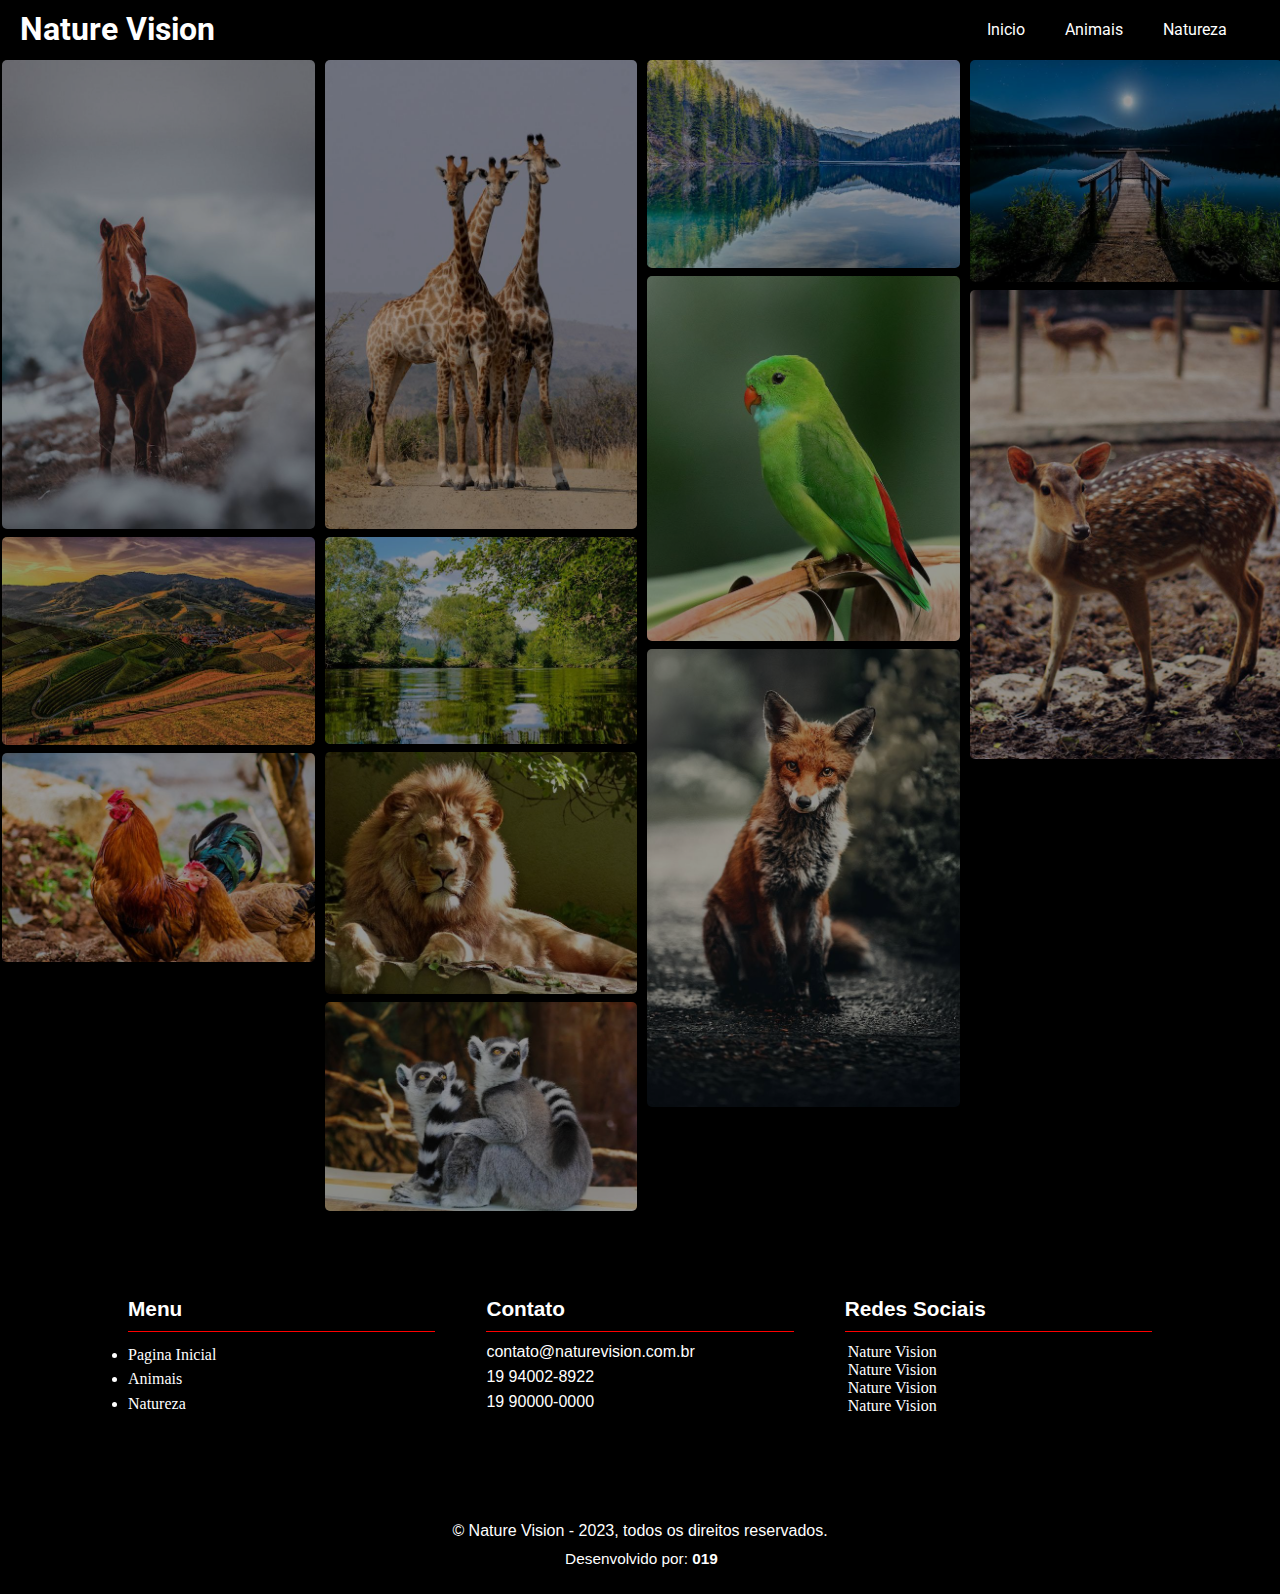
==== index.html @ 7ead631f "Add files via upload" ====
<!DOCTYPE html>
<html lang="en">
<head>

    <meta charset="UTF-8">
    <meta name="viewport" content="width=device-width, initial-scale=1.0">
    <title>Nature Vision</title>

    <link rel="stylesheet" href="style.css">

</head>
<body>
    
    <header>
        <a href="index.html"><h1>Nature Vision</h1></a>
        <nav>
            <a href="index.html">Inicio</a>
            <a href="animais.html">Animais</a>
            <a href="natureza.html">Natureza</a>
        </nav>
    </header>

    <main>
        <section class="galeria-de-fotos">

            <a target="_blank" href="img/img animais/img grande/cavalo.jpg">
                <img src="img/img animais/img pequena/cavalo.jpg" alt="">
            </a>
            
            <a target="_blank" href="img/img natureza/img grande/cidade-montanha.jpg">
                <img src="img/img natureza/img pequena/cidade-montanha.jpg" alt="">
            </a>
        
            <a target="_blank" href="img/img animais/img grande/galinha.jpg">
                <img src="img/img animais/img pequena/galinha.jpg" alt="">
            </a>
        
            <a target="_blank" href="img/img animais/img grande/girafa.jpg">
                <img src="img/img animais/img pequena/girafa.jpg" alt="">
            </a>
        
            <a target="_blank" href="img/img natureza/img grande/rio-arvore.jpg">
                <img src="img/img natureza/img pequena/rio-arvore.jpg" alt="">
            </a>

            <a target="_blank" href="img/img animais/img grande/leao.jpg">
                <img src="img/img animais/img pequena/leao.jpg" alt="">
            </a>

            <a target="_blank" href="img/img animais/img grande/lemori.jpg">
                <img src="img/img animais/img pequena/lemori.jpg" alt="">
            </a>

            <a target="_blank" href="img/img natureza/img grande/rio-floresta.jpg">
                <img src="img/img natureza/img pequena/rio-floresta.jpg" alt="">
            </a>
        
            <a target="_blank" href="img/img animais/img grande/papagaio.jpg">
                <img src="img/img animais/img pequena/papagaio.jpg" alt="">
            </a>
        
            <a target="_blank" href="img/img animais/img grande/raposa.jpg">
                <img src="img/img animais/img pequena/raposa.jpg" alt="">
            </a>

            <a href="img/img natureza/img grande/rio-ponte.jpg">
                <img src="img/img natureza/img pequena/rio-ponte.jpg" alt="">
            </a>
        
            <a href="img/img animais/img grande/veado.jpg">
                <img src="img/img animais/img pequena/veado.jpg" alt="">
            </a>
        </section>
    </main>

    <!-- Inicio do footer -->

  <footer class="main_footer container">

    <div class="content">
  
      <div class="colfooter">
      
        <h4 class="titleFooter"> Menu</h4>
      
        <ul>
      
          <li><a href="Index.html" title="Página Inícial">Pagina Inicial</a></li>
          <li><a href="animais.html" title="Sobre ">Animais</a></li>
          <li><a href="natureza.html" title="Serviços">Natureza</a></li>
          
      
        </ul>
  
      </div>

      <!--Coluna Footer 1-->        
  
      <div class="colfooter">
     
        <h4 class="titleFooter">Contato</h4>
        <p><i class="icon icon-mail"></i> contato@naturevision.com.br</p>
        <p><i class="icon icon-phone"></i> 19 94002-8922</p>
        <p><i class="icon icon-whatsapp"></i> 19 90000-0000</p>
  
      </div>

      <!--Coluna Footer 2-->
  
      <div class="colfooter">
     
        <h4 class="titleFooter"> Redes Sociais</h4>
      
        <nav>
          <a href="#" class="btn-social btn-hover"> <i class="icon icon-facebook"></i> Nature Vision </a><br>
          <a href="#" class="btn-social btn-hover"> <i class="icon icon-instagram"></i> Nature Vision </a><br>
          <a href="#" class="btn-social btn-hover"> <i class="icon icon-twitter"></i> Nature Vision </a><br>
          <a href="#" class="btn-social btn-hover"> <i class="icon icon-pinterest"></i> Nature Vision </a><br>
        </nav>
  
      </div>
        
      <!--Coluna Footer 3-->
  
      <div class="clear"></div>

    </div><!--Contant-->

    <div class="main_footer_copy">   
      <p class="m-b-footer">&copy; Nature Vision - 2023, todos os direitos reservados.</p> 
      <p class="by"><i class="icon icon-heart-3"></i> Desenvolvido por: <a href="#" title="Loop Nerd">019</a></p>
    </div>

  </footer>
  <!--Fecha Footer-->

  <!-- Fim do footer -->

    
</body>
</html>
---- style.css ----
@import url('https://fonts.googleapis.com/css2?family=Roboto:wght@900&display=swap');

*{
    margin: 0;
    padding: 0;
    text-decoration: none;
}

header{
  display: flex;
  justify-content: space-between;
  align-items: center;
  background-color: black;
  padding: 10px 20px;
  
}

header a{
  color: white;
  font-family: 'Roboto', sans-serif;
}

nav a{
  margin-right: 30px;
  padding: 3px;
  border-radius: 5px;
}

nav a:hover{
  background-color: rgb(255, 255, 255);
  color: rgb(0, 0, 0);
}

main{
  background-color: black;
}

.galeria-de-fotos{
  column-count: 4;
  column-gap: 10px;
}

img{
  width: 100%;
  border-radius: 5px;
  margin: 2px;
  opacity: .6;
}

img:hover{
  outline: 2px solid white;
  opacity: 1;
}

/* INICIO FOOTER */
footer{
  font-family: 'meedori';
}

nav a{
  text-decoration: none; /**/
  color: white;
  
}

nav a:hover{
  color: rgb(0, 0, 0);
}

.titleFooter a{ 
text-decoration: none;
color: rgb(253, 0, 0);
}

.footer-arrow {
  
float: left;
width: 100%;
overflow: hidden;
line-height: 0;
}
.footer-arrow svg {
display: block;
width: calc(100% + 1.3px);
height: 30px;
background-color: #000000;
}
.footer-arrow .shape-fill {
fill: #f4f4f4;;
}
.main_footer          { background-color:#000000; color:#fff; font-size:1em; }
.main_footer .content { float:left; width:80%; margin:0 10%; padding: 5em 0; }
.container { float:left; width:100%; }
.colfooter { 

  width:100%; 
  height:auto; 
  float:left; 
  margin-bottom:2em;
}
.colfooter ul        { width:100%; float:left; }
.colfooter ul li     { padding:0.2em 0em; }
.colfooter ul li a   { text-decoration:none; color:#ffffff; font-size:1em; transition:0.2s; }
.colfooter ul li a i { font-size:0.5em; }
.colfooter ul li a:hover { color:#000000; }
.colfooter .titleFooter   { 
  font-family: 'Lato', sans-serif; 
  font-size:1.3em; 
  color:#ffffff; 
  padding-bottom: 0.5em; 
  margin-bottom:0.5em; 
  border-bottom: 1px #ff0000 solid;
}
.colfooter p  { 
  font-family: 'Lato', sans-serif; 
  color:#ffffff; 
  font-size:1em; 
  height:25px; 
}
.colfooter .redesocial { 

color: #ffffff;
float: left;
text-decoration: none;
display: block;
width: 100%;
margin-bottom: 10px;
transition:0.2s;
}
.colfooter .redesocial:hover { 
color: #ffffff;
text-decoration: none;
color: #000000;
transition:0.2s;
}
.main_footer_copy   { background-color:#000000; width:100%; float:left; font-family: 'Lato', sans-serif; text-align:center; padding:1.5em 0em; }
.main_footer_copy p { font-size:1em; color:#ffffff; height:20px; }
.main_footer_copy .m-b-footer   { margin-bottom:0.5em; }
.main_footer_copy .by   { font-size:0.96em; }
.main_footer_copy .by a       { color:#fff; text-decoration:none; font-weight:600; transition:0.2s; }
.main_footer_copy .by a:hover { text-decoration:underline; color:#000000 }
.main_footer_copy .by i { font-size:0.96em; margin-right:3px; color:#000000; }
/*Responsivo*/

/*768PX BREAKPOINT*/
@media (min-width:48em){

.colfooter  { width:30%; margin-right:5%; margin-bottom:0; }
.colfooter:nth-of-type(3n+0){ margin-right:0; border-right:0;}
.footer-arrow svg { height:50px; }
}
/*960PX BREAKPOINT*/
@media (min-width:60em){
.footer-arrow svg { height:70px; }
}
/*1280PX BREAKPOINT*/
@media (min-width:80em){
.footer-arrow svg { height:90px; }
}
/* media para celular */
@media (max-width:700px){
    header{
      flex-direction: column;
    }

    nav{
      margin-top: 15px;
    }
}
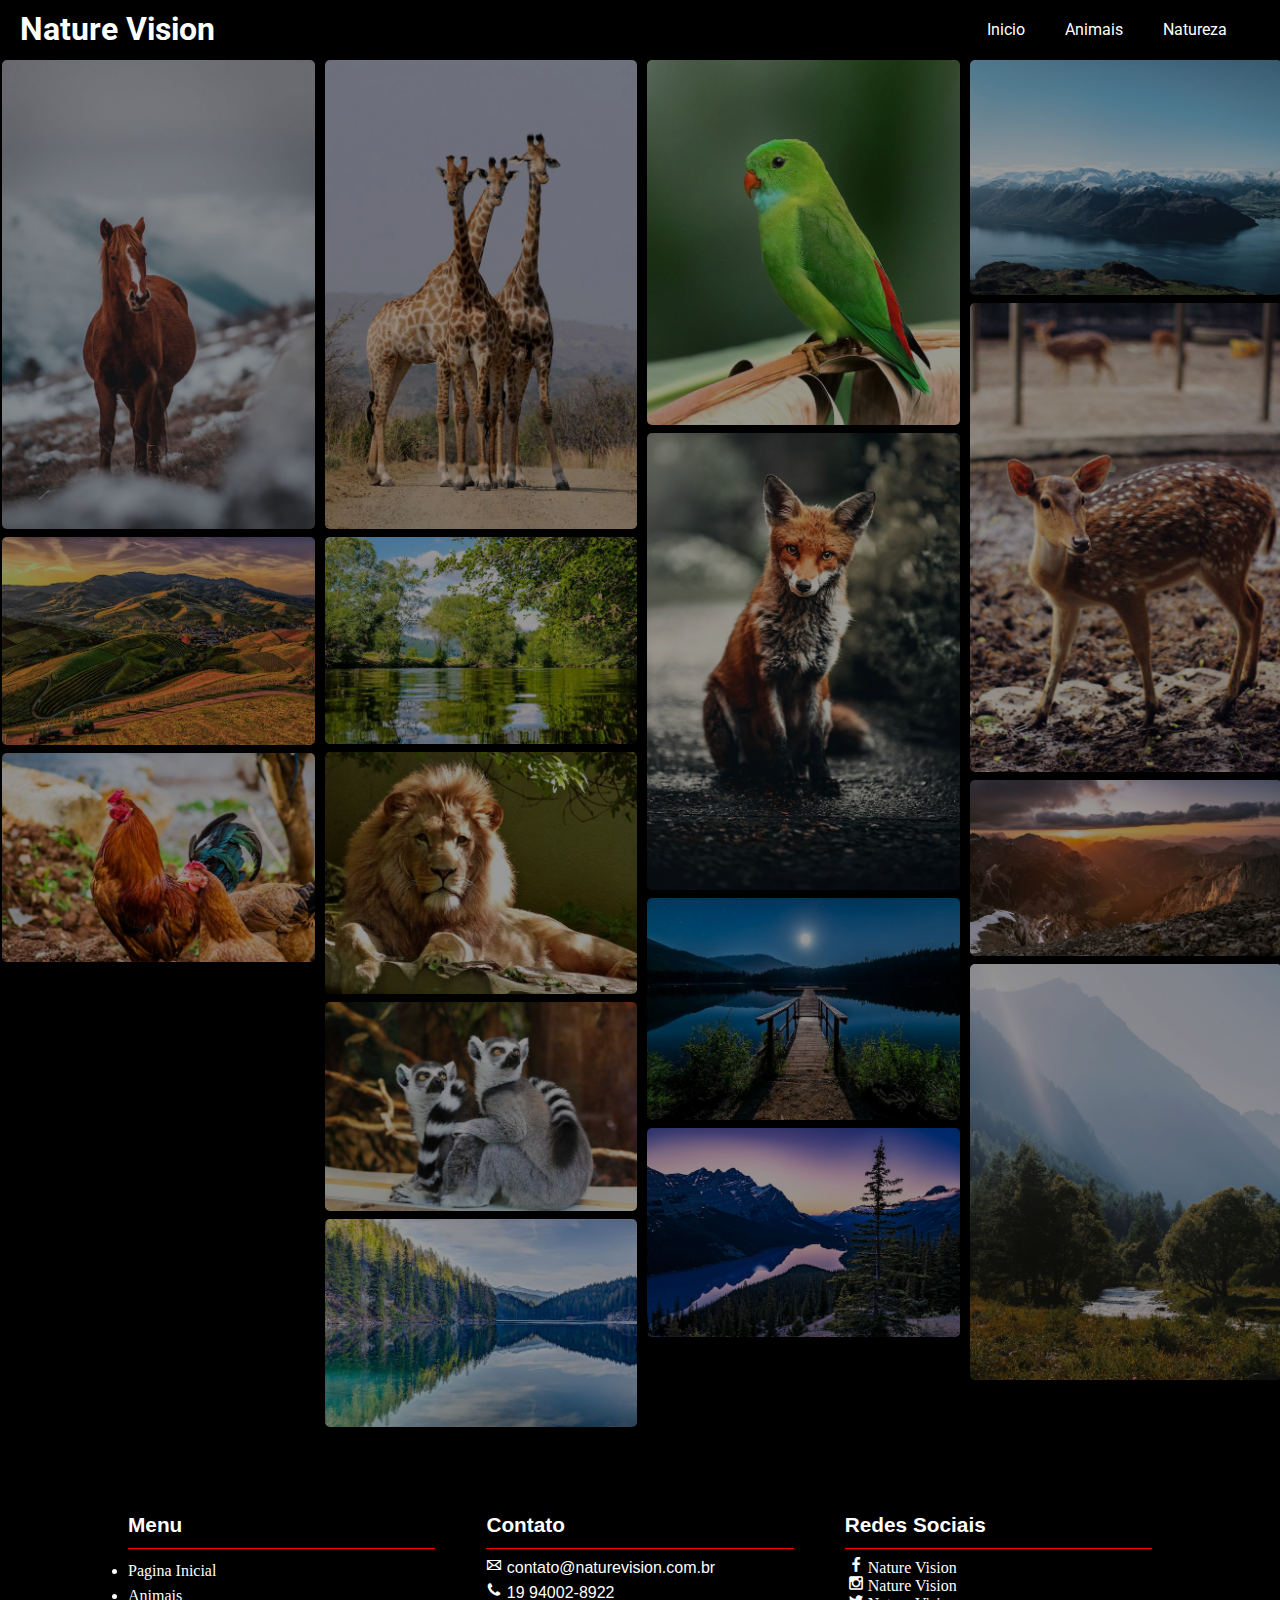
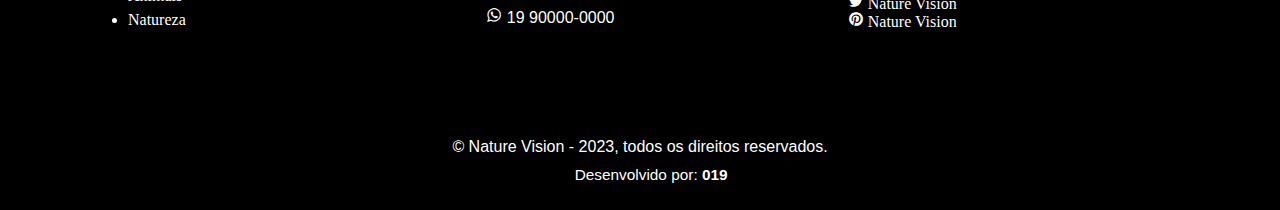
==== commit eabe01c8: "Add files via upload" ====
--- a/index.html
+++ b/index.html
@@ -1,12 +1,13 @@
 <!DOCTYPE html>
-<html lang="en">
+<html lang="pt-br">
 <head>
 
     <meta charset="UTF-8">
     <meta name="viewport" content="width=device-width, initial-scale=1.0">
     <title>Nature Vision</title>
 
-    <link rel="stylesheet" href="style.css">
+    <link rel="stylesheet" href="css/style.css">
+    <link rel="stylesheet" type="text/css" href="css/fonts-icones.css">
 
 </head>
 <body>
@@ -67,9 +68,27 @@
                 <img src="img/img natureza/img pequena/rio-ponte.jpg" alt="">
             </a>
         
+            <a href="img/img natureza/img grande/dennis-g.jpg">
+                <img src="img/img natureza/img pequena/dennis.jpg" alt="">
+            </a>
+
+            <a href="img/img natureza/img grande/esaias-g.jpg">
+                <img src="img/img natureza/img pequena/esaias.jpg" alt="">
+            </a>
+
             <a href="img/img animais/img grande/veado.jpg">
                 <img src="img/img animais/img pequena/veado.jpg" alt="">
             </a>
+
+            <a href="img/img natureza/img grande/marek-g.jpg">
+                <img src="img/img natureza/img pequena/marek.jpg" alt="">
+            </a>
+
+            <a href="img/img natureza/img grande/lisa-g.jpg">
+                <img src="img/img natureza/img pequena/lisa.jpg" alt="">
+            </a>
+
+
         </section>
     </main>
 
--- a/css/style.css
+++ b/css/style.css
@@ -0,0 +1,170 @@
+
+  @import url('https://fonts.googleapis.com/css2?family=Roboto:wght@900&display=swap');
+
+*{
+    margin: 0;
+    padding: 0;
+    text-decoration: none;
+}
+
+header{
+  display: flex;
+  justify-content: space-between;
+  align-items: center;
+  background-color: black;
+  padding: 10px 20px;
+  
+}
+
+header a{
+  color: white;
+  font-family: 'Roboto', sans-serif;
+}
+
+nav a{
+  margin-right: 30px;
+  padding: 3px;
+  border-radius: 5px;
+}
+
+nav a:hover{
+  background-color: rgb(255, 255, 255);
+  color: rgb(0, 0, 0);
+}
+
+main{
+  background-color: black;
+}
+
+.galeria-de-fotos{
+  column-count: 4;
+  column-gap: 10px;
+}
+
+img{
+  width: 100%;
+  border-radius: 5px;
+  margin: 2px;
+  opacity: .6;
+}
+
+img:hover{
+  outline: 2px solid white;
+  opacity: 1;
+}
+
+/* INICIO FOOTER */
+footer{
+  font-family: 'meedori';
+}
+
+nav a{
+  text-decoration: none; /**/
+  color: white;
+  
+}
+
+nav a:hover{
+  color: rgb(0, 0, 0);
+}
+
+.titleFooter a{ 
+text-decoration: none;
+color: rgb(253, 0, 0);
+}
+
+.footer-arrow {
+  
+float: left;
+width: 100%;
+overflow: hidden;
+line-height: 0;
+}
+.footer-arrow svg {
+display: block;
+width: calc(100% + 1.3px);
+height: 30px;
+background-color: #000000;
+}
+.footer-arrow .shape-fill {
+fill: #f4f4f4;;
+}
+.main_footer          { background-color:#000000; color:#fff; font-size:1em; }
+.main_footer .content { float:left; width:80%; margin:0 10%; padding: 5em 0; }
+.container { float:left; width:100%; }
+.colfooter { 
+
+  width:100%; 
+  height:auto; 
+  float:left; 
+  margin-bottom:2em;
+}
+.colfooter ul        { width:100%; float:left; }
+.colfooter ul li     { padding:0.2em 0em; }
+.colfooter ul li a   { text-decoration:none; color:#ffffff; font-size:1em; transition:0.2s; }
+.colfooter ul li a i { font-size:0.5em; }
+.colfooter ul li a:hover { color:#ffffff; }
+.colfooter .titleFooter   { 
+  font-family: 'Lato', sans-serif; 
+  font-size:1.3em; 
+  color:#ffffff; 
+  padding-bottom: 0.5em; 
+  margin-bottom:0.5em; 
+  border-bottom: 1px #ff0000 solid;
+}
+.colfooter p  { 
+  font-family: 'Lato', sans-serif; 
+  color:#ffffff; 
+  font-size:1em; 
+  height:25px; 
+}
+.colfooter .redesocial { 
+
+color: #ffffff;
+float: left;
+text-decoration: none;
+display: block;
+width: 100%;
+margin-bottom: 10px;
+transition:0.2s;
+}
+.colfooter .redesocial:hover { 
+color: #ffffff;
+text-decoration: none;
+color: #000000;
+transition:0.2s;
+}
+.main_footer_copy   { background-color:#000000; width:100%; float:left; font-family: 'Lato', sans-serif; text-align:center; padding:1.5em 0em; }
+.main_footer_copy p { font-size:1em; color:#ffffff; height:20px; }
+.main_footer_copy .m-b-footer   { margin-bottom:0.5em; }
+.main_footer_copy .by   { font-size:0.96em; }
+.main_footer_copy .by a       { color:#fff; text-decoration:none; font-weight:600; transition:0.2s; }
+.main_footer_copy .by a:hover { text-decoration:underline; color:#000000 }
+.main_footer_copy .by i { font-size:0.96em; margin-right:3px; color:#000000; }
+/*Responsivo*/
+
+/*768PX BREAKPOINT*/
+@media (min-width:48em){
+
+.colfooter  { width:30%; margin-right:5%; margin-bottom:0; }
+.colfooter:nth-of-type(3n+0){ margin-right:0; border-right:0;}
+.footer-arrow svg { height:50px; }
+}
+/*960PX BREAKPOINT*/
+@media (min-width:60em){
+.footer-arrow svg { height:70px; }
+}
+/*1280PX BREAKPOINT*/
+@media (min-width:80em){
+.footer-arrow svg { height:90px; }
+}
+/* media para celular */
+@media (max-width:700px){
+    header{
+      flex-direction: column;
+    }
+
+    nav{
+      margin-top: 15px;
+    }
+}--- a/css/fonts-icones.css
+++ b/css/fonts-icones.css
@@ -0,0 +1,5539 @@
+@charset "UTF-8";
+
+@font-face {
+  font-family: "untitled-font-1";
+  src:url("fonts-icones/untitled-font-1.eot");
+  src:url("fonts-icones/untitled-font-1.eot?#iefix") format("embedded-opentype"),
+    url("fonts-icones/untitled-font-1.woff") format("woff"),
+    url("fonts-icones/untitled-font-1.ttf") format("truetype"),
+    url("fonts-icones/untitled-font-1.svg#untitled-font-1") format("svg");
+  font-weight: normal;
+  font-style: normal;
+
+}
+
+[data-icon]:before {
+  font-family: "untitled-font-1" !important;
+  content: attr(data-icon);
+  font-style: normal !important;
+  font-weight: normal !important;
+  font-variant: normal !important;
+  text-transform: none !important;
+  speak: none;
+  line-height:0;
+  -webkit-font-smoothing: antialiased;
+  -moz-osx-font-smoothing: grayscale;
+}
+
+[class^="icon-"]:before,
+[class*=" icon-"]:before {
+  font-family: "untitled-font-1" !important;
+  font-style: normal !important;
+  font-weight: normal !important;
+  font-variant: normal !important;
+  text-transform: none !important;
+  speak: none;
+  line-height:0;
+  -webkit-font-smoothing: antialiased;
+  -moz-osx-font-smoothing: grayscale;
+}
+
+.icon-500px:before {
+  content: "\61";
+}
+.icon-adjust:before {
+  content: "\62";
+}
+.icon-adn:before {
+  content: "\63";
+}
+.icon-align-center:before {
+  content: "\64";
+}
+.icon-align-justify:before {
+  content: "\65";
+}
+.icon-align-left:before {
+  content: "\66";
+}
+.icon-align-right:before {
+  content: "\67";
+}
+.icon-amazon:before {
+  content: "\68";
+}
+.icon-ambulance:before {
+  content: "\69";
+}
+.icon-anchor:before {
+  content: "\6a";
+}
+.icon-android:before {
+  content: "\6b";
+}
+.icon-angellist:before {
+  content: "\6c";
+}
+.icon-angle-double-down:before {
+  content: "\6d";
+}
+.icon-angle-double-left:before {
+  content: "\6e";
+}
+.icon-angle-double-right:before {
+  content: "\6f";
+}
+.icon-angle-double-up:before {
+  content: "\70";
+}
+.icon-angle-down:before {
+  content: "\71";
+}
+.icon-angle-left:before {
+  content: "\72";
+}
+.icon-angle-right:before {
+  content: "\73";
+}
+.icon-angle-up:before {
+  content: "\74";
+}
+.icon-apple:before {
+  content: "\75";
+}
+.icon-archive:before {
+  content: "\76";
+}
+.icon-area-chart:before {
+  content: "\77";
+}
+.icon-arrow-circle-down:before {
+  content: "\78";
+}
+.icon-arrow-circle-left:before {
+  content: "\79";
+}
+.icon-arrow-circle-o-down:before {
+  content: "\7a";
+}
+.icon-arrow-circle-o-left:before {
+  content: "\41";
+}
+.icon-arrow-circle-o-right:before {
+  content: "\42";
+}
+.icon-arrow-circle-o-up:before {
+  content: "\43";
+}
+.icon-arrow-circle-right:before {
+  content: "\44";
+}
+.icon-arrow-circle-up:before {
+  content: "\45";
+}
+.icon-arrow-down:before {
+  content: "\46";
+}
+.icon-arrow-left:before {
+  content: "\47";
+}
+.icon-arrow-right:before {
+  content: "\48";
+}
+.icon-arrow-up:before {
+  content: "\49";
+}
+.icon-arrows:before {
+  content: "\4a";
+}
+.icon-arrows-alt:before {
+  content: "\4b";
+}
+.icon-arrows-h:before {
+  content: "\4c";
+}
+.icon-arrows-v:before {
+  content: "\4d";
+}
+.icon-asterisk:before {
+  content: "\4e";
+}
+.icon-at:before {
+  content: "\4f";
+}
+.icon-backward:before {
+  content: "\50";
+}
+.icon-balance-scale:before {
+  content: "\51";
+}
+.icon-ban:before {
+  content: "\52";
+}
+.icon-bar-chart:before {
+  content: "\53";
+}
+.icon-barcode:before {
+  content: "\54";
+}
+.icon-bars:before {
+  content: "\55";
+}
+.icon-battery-empty:before {
+  content: "\56";
+}
+.icon-battery-full:before {
+  content: "\57";
+}
+.icon-battery-half:before {
+  content: "\58";
+}
+.icon-battery-quarter:before {
+  content: "\59";
+}
+.icon-battery-three-quarters:before {
+  content: "\5a";
+}
+.icon-bed:before {
+  content: "\30";
+}
+.icon-beer:before {
+  content: "\31";
+}
+.icon-behance:before {
+  content: "\32";
+}
+.icon-behance-square:before {
+  content: "\33";
+}
+.icon-bell:before {
+  content: "\34";
+}
+.icon-bell-o:before {
+  content: "\35";
+}
+.icon-bell-slash:before {
+  content: "\36";
+}
+.icon-bell-slash-o:before {
+  content: "\37";
+}
+.icon-bicycle:before {
+  content: "\38";
+}
+.icon-binoculars:before {
+  content: "\39";
+}
+.icon-birthday-cake:before {
+  content: "\21";
+}
+.icon-bitbucket:before {
+  content: "\22";
+}
+.icon-bitbucket-square:before {
+  content: "\23";
+}
+.icon-black-tie:before {
+  content: "\24";
+}
+.icon-bold:before {
+  content: "\25";
+}
+.icon-bolt:before {
+  content: "\26";
+}
+.icon-bomb:before {
+  content: "\27";
+}
+.icon-book:before {
+  content: "\28";
+}
+.icon-bookmark:before {
+  content: "\29";
+}
+.icon-bookmark-o:before {
+  content: "\2a";
+}
+.icon-briefcase:before {
+  content: "\2b";
+}
+.icon-btc:before {
+  content: "\2c";
+}
+.icon-bug:before {
+  content: "\2d";
+}
+.icon-building:before {
+  content: "\2e";
+}
+.icon-building-o:before {
+  content: "\2f";
+}
+.icon-bullhorn:before {
+  content: "\3a";
+}
+.icon-bullseye:before {
+  content: "\3b";
+}
+.icon-bus:before {
+  content: "\3c";
+}
+.icon-buysellads:before {
+  content: "\3d";
+}
+.icon-calculator:before {
+  content: "\3e";
+}
+.icon-calendar:before {
+  content: "\3f";
+}
+.icon-calendar-check-o:before {
+  content: "\40";
+}
+.icon-calendar-minus-o:before {
+  content: "\5b";
+}
+.icon-calendar-o:before {
+  content: "\5d";
+}
+.icon-calendar-plus-o:before {
+  content: "\5e";
+}
+.icon-calendar-times-o:before {
+  content: "\5f";
+}
+.icon-camera:before {
+  content: "\60";
+}
+.icon-camera-retro:before {
+  content: "\7b";
+}
+.icon-car:before {
+  content: "\7c";
+}
+.icon-caret-down:before {
+  content: "\7d";
+}
+.icon-caret-left:before {
+  content: "\7e";
+}
+.icon-caret-right:before {
+  content: "\5c";
+}
+.icon-caret-square-o-down:before {
+  content: "\e000";
+}
+.icon-caret-square-o-left:before {
+  content: "\e001";
+}
+.icon-caret-square-o-right:before {
+  content: "\e002";
+}
+.icon-caret-square-o-up:before {
+  content: "\e003";
+}
+.icon-caret-up:before {
+  content: "\e004";
+}
+.icon-cart-arrow-down:before {
+  content: "\e005";
+}
+.icon-cart-plus:before {
+  content: "\e006";
+}
+.icon-cc:before {
+  content: "\e007";
+}
+.icon-cc-amex:before {
+  content: "\e008";
+}
+.icon-cc-diners-club:before {
+  content: "\e009";
+}
+.icon-cc-discover:before {
+  content: "\e00a";
+}
+.icon-cc-jcb:before {
+  content: "\e00b";
+}
+.icon-cc-mastercard:before {
+  content: "\e00c";
+}
+.icon-cc-paypal:before {
+  content: "\e00d";
+}
+.icon-cc-stripe:before {
+  content: "\e00e";
+}
+.icon-cc-visa:before {
+  content: "\e00f";
+}
+.icon-certificate:before {
+  content: "\e010";
+}
+.icon-chain-broken:before {
+  content: "\e011";
+}
+.icon-check:before {
+  content: "\e012";
+}
+.icon-check-circle:before {
+  content: "\e013";
+}
+.icon-check-circle-o:before {
+  content: "\e014";
+}
+.icon-check-square:before {
+  content: "\e015";
+}
+.icon-check-square-o:before {
+  content: "\e016";
+}
+.icon-chevron-circle-down:before {
+  content: "\e017";
+}
+.icon-chevron-circle-left:before {
+  content: "\e018";
+}
+.icon-chevron-circle-right:before {
+  content: "\e019";
+}
+.icon-chevron-circle-up:before {
+  content: "\e01a";
+}
+.icon-chevron-down:before {
+  content: "\e01b";
+}
+.icon-chevron-left:before {
+  content: "\e01c";
+}
+.icon-chevron-right:before {
+  content: "\e01d";
+}
+.icon-chevron-up:before {
+  content: "\e01e";
+}
+.icon-child:before {
+  content: "\e01f";
+}
+.icon-chrome:before {
+  content: "\e020";
+}
+.icon-circle:before {
+  content: "\e021";
+}
+.icon-circle-o:before {
+  content: "\e022";
+}
+.icon-circle-o-notch:before {
+  content: "\e023";
+}
+.icon-circle-thin:before {
+  content: "\e024";
+}
+.icon-clipboard:before {
+  content: "\e025";
+}
+.icon-clock-o:before {
+  content: "\e026";
+}
+.icon-clone:before {
+  content: "\e027";
+}
+.icon-cloud:before {
+  content: "\e028";
+}
+.icon-cloud-download:before {
+  content: "\e029";
+}
+.icon-cloud-upload:before {
+  content: "\e02a";
+}
+.icon-code:before {
+  content: "\e02b";
+}
+.icon-code-fork:before {
+  content: "\e02c";
+}
+.icon-codepen:before {
+  content: "\e02d";
+}
+.icon-coffee:before {
+  content: "\e02e";
+}
+.icon-cog:before {
+  content: "\e02f";
+}
+.icon-cogs:before {
+  content: "\e030";
+}
+.icon-columns:before {
+  content: "\e031";
+}
+.icon-comment:before {
+  content: "\e032";
+}
+.icon-comment-o:before {
+  content: "\e033";
+}
+.icon-commenting:before {
+  content: "\e034";
+}
+.icon-commenting-o:before {
+  content: "\e035";
+}
+.icon-comments:before {
+  content: "\e036";
+}
+.icon-comments-o:before {
+  content: "\e037";
+}
+.icon-compass:before {
+  content: "\e038";
+}
+.icon-compress:before {
+  content: "\e039";
+}
+.icon-connectdevelop:before {
+  content: "\e03a";
+}
+.icon-contao:before {
+  content: "\e03b";
+}
+.icon-copyright:before {
+  content: "\e03c";
+}
+.icon-creative-commons:before {
+  content: "\e03d";
+}
+.icon-credit-card:before {
+  content: "\e03e";
+}
+.icon-crop:before {
+  content: "\e03f";
+}
+.icon-crosshairs:before {
+  content: "\e040";
+}
+.icon-css3:before {
+  content: "\e041";
+}
+.icon-cube:before {
+  content: "\e042";
+}
+.icon-cubes:before {
+  content: "\e043";
+}
+.icon-cutlery:before {
+  content: "\e044";
+}
+.icon-dashcube:before {
+  content: "\e045";
+}
+.icon-database:before {
+  content: "\e046";
+}
+.icon-delicious:before {
+  content: "\e047";
+}
+.icon-desktop:before {
+  content: "\e048";
+}
+.icon-deviantart:before {
+  content: "\e049";
+}
+.icon-diamond:before {
+  content: "\e04a";
+}
+.icon-digg:before {
+  content: "\e04b";
+}
+.icon-dot-circle-o:before {
+  content: "\e04c";
+}
+.icon-download:before {
+  content: "\e04d";
+}
+.icon-dribbble:before {
+  content: "\e04e";
+}
+.icon-dropbox:before {
+  content: "\e04f";
+}
+.icon-drupal:before {
+  content: "\e050";
+}
+.icon-eject:before {
+  content: "\e051";
+}
+.icon-ellipsis-h:before {
+  content: "\e052";
+}
+.icon-ellipsis-v:before {
+  content: "\e053";
+}
+.icon-empire:before {
+  content: "\e054";
+}
+.icon-envelope:before {
+  content: "\e055";
+}
+.icon-envelope-o:before {
+  content: "\e056";
+}
+.icon-envelope-square:before {
+  content: "\e057";
+}
+.icon-eraser:before {
+  content: "\e058";
+}
+.icon-eur:before {
+  content: "\e059";
+}
+.icon-exchange:before {
+  content: "\e05a";
+}
+.icon-exclamation:before {
+  content: "\e05b";
+}
+.icon-exclamation-circle:before {
+  content: "\e05c";
+}
+.icon-exclamation-triangle:before {
+  content: "\e05d";
+}
+.icon-expand:before {
+  content: "\e05e";
+}
+.icon-expeditedssl:before {
+  content: "\e05f";
+}
+.icon-external-link:before {
+  content: "\e060";
+}
+.icon-external-link-square:before {
+  content: "\e061";
+}
+.icon-eye:before {
+  content: "\e062";
+}
+.icon-eye-slash:before {
+  content: "\e063";
+}
+.icon-eyedropper:before {
+  content: "\e064";
+}
+.icon-facebook:before {
+  content: "\e065";
+}
+.icon-facebook-official:before {
+  content: "\e066";
+}
+.icon-facebook-square:before {
+  content: "\e067";
+}
+.icon-fast-backward:before {
+  content: "\e068";
+}
+.icon-fast-forward:before {
+  content: "\e069";
+}
+.icon-fax:before {
+  content: "\e06a";
+}
+.icon-female:before {
+  content: "\e06b";
+}
+.icon-fighter-jet:before {
+  content: "\e06c";
+}
+.icon-file:before {
+  content: "\e06d";
+}
+.icon-file-archive-o:before {
+  content: "\e06e";
+}
+.icon-file-audio-o:before {
+  content: "\e06f";
+}
+.icon-file-code-o:before {
+  content: "\e070";
+}
+.icon-file-excel-o:before {
+  content: "\e071";
+}
+.icon-file-image-o:before {
+  content: "\e072";
+}
+.icon-file-o:before {
+  content: "\e073";
+}
+.icon-file-pdf-o:before {
+  content: "\e074";
+}
+.icon-file-powerpoint-o:before {
+  content: "\e075";
+}
+.icon-file-text:before {
+  content: "\e076";
+}
+.icon-file-text-o:before {
+  content: "\e077";
+}
+.icon-file-video-o:before {
+  content: "\e078";
+}
+.icon-file-word-o:before {
+  content: "\e079";
+}
+.icon-files-o:before {
+  content: "\e07a";
+}
+.icon-film:before {
+  content: "\e07b";
+}
+.icon-filter:before {
+  content: "\e07c";
+}
+.icon-fire:before {
+  content: "\e07d";
+}
+.icon-fire-extinguisher:before {
+  content: "\e07e";
+}
+.icon-firefox:before {
+  content: "\e07f";
+}
+.icon-flag:before {
+  content: "\e080";
+}
+.icon-flag-checkered:before {
+  content: "\e081";
+}
+.icon-flag-o:before {
+  content: "\e082";
+}
+.icon-flask:before {
+  content: "\e083";
+}
+.icon-flickr:before {
+  content: "\e084";
+}
+.icon-floppy-o:before {
+  content: "\e085";
+}
+.icon-folder:before {
+  content: "\e086";
+}
+.icon-folder-o:before {
+  content: "\e087";
+}
+.icon-folder-open:before {
+  content: "\e088";
+}
+.icon-folder-open-o:before {
+  content: "\e089";
+}
+.icon-font:before {
+  content: "\e08a";
+}
+.icon-fonticons:before {
+  content: "\e08b";
+}
+.icon-forumbee:before {
+  content: "\e08c";
+}
+.icon-forward:before {
+  content: "\e08d";
+}
+.icon-foursquare:before {
+  content: "\e08e";
+}
+.icon-frown-o:before {
+  content: "\e08f";
+}
+.icon-futbol-o:before {
+  content: "\e090";
+}
+.icon-gamepad:before {
+  content: "\e091";
+}
+.icon-gavel:before {
+  content: "\e092";
+}
+.icon-gbp:before {
+  content: "\e093";
+}
+.icon-genderless:before {
+  content: "\e094";
+}
+.icon-get-pocket:before {
+  content: "\e095";
+}
+.icon-gg:before {
+  content: "\e096";
+}
+.icon-gg-circle:before {
+  content: "\e097";
+}
+.icon-gift:before {
+  content: "\e098";
+}
+.icon-git:before {
+  content: "\e099";
+}
+.icon-git-square:before {
+  content: "\e09a";
+}
+.icon-github:before {
+  content: "\e09b";
+}
+.icon-github-alt:before {
+  content: "\e09c";
+}
+.icon-github-square:before {
+  content: "\e09d";
+}
+.icon-glass:before {
+  content: "\e09e";
+}
+.icon-globe:before {
+  content: "\e09f";
+}
+.icon-google:before {
+  content: "\e0a0";
+}
+.icon-google-plus:before {
+  content: "\e0a1";
+}
+.icon-google-plus-square:before {
+  content: "\e0a2";
+}
+.icon-google-wallet:before {
+  content: "\e0a3";
+}
+.icon-graduation-cap:before {
+  content: "\e0a4";
+}
+.icon-gratipay:before {
+  content: "\e0a5";
+}
+.icon-h-square:before {
+  content: "\e0a6";
+}
+.icon-hacker-news:before {
+  content: "\e0a7";
+}
+.icon-hand-lizard-o:before {
+  content: "\e0a8";
+}
+.icon-hand-o-down:before {
+  content: "\e0a9";
+}
+.icon-hand-o-left:before {
+  content: "\e0aa";
+}
+.icon-hand-o-right:before {
+  content: "\e0ab";
+}
+.icon-hand-o-up:before {
+  content: "\e0ac";
+}
+.icon-hand-paper-o:before {
+  content: "\e0ad";
+}
+.icon-hand-peace-o:before {
+  content: "\e0ae";
+}
+.icon-hand-pointer-o:before {
+  content: "\e0af";
+}
+.icon-hand-rock-o:before {
+  content: "\e0b0";
+}
+.icon-hand-scissors-o:before {
+  content: "\e0b1";
+}
+.icon-hand-spock-o:before {
+  content: "\e0b2";
+}
+.icon-hdd-o:before {
+  content: "\e0b3";
+}
+.icon-header:before {
+  content: "\e0b4";
+}
+.icon-headphones:before {
+  content: "\e0b5";
+}
+.icon-heart:before {
+  content: "\e0b6";
+}
+.icon-heart-o:before {
+  content: "\e0b7";
+}
+.icon-heartbeat:before {
+  content: "\e0b8";
+}
+.icon-history:before {
+  content: "\e0b9";
+}
+.icon-home:before {
+  content: "\e0ba";
+}
+.icon-hospital-o:before {
+  content: "\e0bb";
+}
+.icon-hourglass:before {
+  content: "\e0bc";
+}
+.icon-hourglass-end:before {
+  content: "\e0bd";
+}
+.icon-hourglass-half:before {
+  content: "\e0be";
+}
+.icon-hourglass-o:before {
+  content: "\e0bf";
+}
+.icon-hourglass-start:before {
+  content: "\e0c0";
+}
+.icon-houzz:before {
+  content: "\e0c1";
+}
+.icon-html5:before {
+  content: "\e0c2";
+}
+.icon-i-cursor:before {
+  content: "\e0c3";
+}
+.icon-ils:before {
+  content: "\e0c4";
+}
+.icon-inbox:before {
+  content: "\e0c5";
+}
+.icon-indent:before {
+  content: "\e0c6";
+}
+.icon-industry:before {
+  content: "\e0c7";
+}
+.icon-info:before {
+  content: "\e0c8";
+}
+.icon-info-circle:before {
+  content: "\e0c9";
+}
+.icon-inr:before {
+  content: "\e0ca";
+}
+.icon-instagram:before {
+  content: "\e0cb";
+}
+.icon-internet-explorer:before {
+  content: "\e0cc";
+}
+.icon-ioxhost:before {
+  content: "\e0cd";
+}
+.icon-italic:before {
+  content: "\e0ce";
+}
+.icon-joomla:before {
+  content: "\e0cf";
+}
+.icon-jpy:before {
+  content: "\e0d0";
+}
+.icon-jsfiddle:before {
+  content: "\e0d1";
+}
+.icon-key:before {
+  content: "\e0d2";
+}
+.icon-keyboard-o:before {
+  content: "\e0d3";
+}
+.icon-krw:before {
+  content: "\e0d4";
+}
+.icon-language:before {
+  content: "\e0d5";
+}
+.icon-laptop:before {
+  content: "\e0d6";
+}
+.icon-lastfm:before {
+  content: "\e0d7";
+}
+.icon-lastfm-square:before {
+  content: "\e0d8";
+}
+.icon-leaf:before {
+  content: "\e0d9";
+}
+.icon-leanpub:before {
+  content: "\e0da";
+}
+.icon-lemon-o:before {
+  content: "\e0db";
+}
+.icon-level-down:before {
+  content: "\e0dc";
+}
+.icon-level-up:before {
+  content: "\e0dd";
+}
+.icon-life-ring:before {
+  content: "\e0de";
+}
+.icon-lightbulb-o:before {
+  content: "\e0df";
+}
+.icon-line-chart:before {
+  content: "\e0e0";
+}
+.icon-link:before {
+  content: "\e0e1";
+}
+.icon-linkedin:before {
+  content: "\e0e2";
+}
+.icon-linkedin-square:before {
+  content: "\e0e3";
+}
+.icon-linux:before {
+  content: "\e0e4";
+}
+.icon-list:before {
+  content: "\e0e5";
+}
+.icon-list-alt:before {
+  content: "\e0e6";
+}
+.icon-list-ol:before {
+  content: "\e0e7";
+}
+.icon-list-ul:before {
+  content: "\e0e8";
+}
+.icon-location-arrow:before {
+  content: "\e0e9";
+}
+.icon-lock:before {
+  content: "\e0ea";
+}
+.icon-long-arrow-down:before {
+  content: "\e0eb";
+}
+.icon-long-arrow-left:before {
+  content: "\e0ec";
+}
+.icon-long-arrow-right:before {
+  content: "\e0ed";
+}
+.icon-long-arrow-up:before {
+  content: "\e0ee";
+}
+.icon-magic:before {
+  content: "\e0ef";
+}
+.icon-magnet:before {
+  content: "\e0f0";
+}
+.icon-male:before {
+  content: "\e0f1";
+}
+.icon-map:before {
+  content: "\e0f2";
+}
+.icon-map-marker:before {
+  content: "\e0f3";
+}
+.icon-map-o:before {
+  content: "\e0f4";
+}
+.icon-map-pin:before {
+  content: "\e0f5";
+}
+.icon-map-signs:before {
+  content: "\e0f6";
+}
+.icon-mars:before {
+  content: "\e0f7";
+}
+.icon-mars-double:before {
+  content: "\e0f8";
+}
+.icon-mars-stroke:before {
+  content: "\e0f9";
+}
+.icon-mars-stroke-h:before {
+  content: "\e0fa";
+}
+.icon-mars-stroke-v:before {
+  content: "\e0fb";
+}
+.icon-maxcdn:before {
+  content: "\e0fc";
+}
+.icon-meanpath:before {
+  content: "\e0fd";
+}
+.icon-medium:before {
+  content: "\e0fe";
+}
+.icon-medkit:before {
+  content: "\e0ff";
+}
+.icon-meh-o:before {
+  content: "\e100";
+}
+.icon-mercury:before {
+  content: "\e101";
+}
+.icon-microphone:before {
+  content: "\e102";
+}
+.icon-microphone-slash:before {
+  content: "\e103";
+}
+.icon-minus:before {
+  content: "\e104";
+}
+.icon-minus-circle:before {
+  content: "\e105";
+}
+.icon-minus-square:before {
+  content: "\e106";
+}
+.icon-minus-square-o:before {
+  content: "\e107";
+}
+.icon-mobile:before {
+  content: "\e108";
+}
+.icon-money:before {
+  content: "\e109";
+}
+.icon-moon-o:before {
+  content: "\e10a";
+}
+.icon-motorcycle:before {
+  content: "\e10b";
+}
+.icon-mouse-pointer:before {
+  content: "\e10c";
+}
+.icon-music:before {
+  content: "\e10d";
+}
+.icon-neuter:before {
+  content: "\e10e";
+}
+.icon-newspaper-o:before {
+  content: "\e10f";
+}
+.icon-object-group:before {
+  content: "\e110";
+}
+.icon-object-ungroup:before {
+  content: "\e111";
+}
+.icon-odnoklassniki:before {
+  content: "\e112";
+}
+.icon-odnoklassniki-square:before {
+  content: "\e113";
+}
+.icon-opencart:before {
+  content: "\e114";
+}
+.icon-openid:before {
+  content: "\e115";
+}
+.icon-opera:before {
+  content: "\e116";
+}
+.icon-optin-monster:before {
+  content: "\e117";
+}
+.icon-outdent:before {
+  content: "\e118";
+}
+.icon-pagelines:before {
+  content: "\e119";
+}
+.icon-paint-brush:before {
+  content: "\e11a";
+}
+.icon-paper-plane:before {
+  content: "\e11b";
+}
+.icon-paper-plane-o:before {
+  content: "\e11c";
+}
+.icon-paperclip:before {
+  content: "\e11d";
+}
+.icon-paragraph:before {
+  content: "\e11e";
+}
+.icon-pause:before {
+  content: "\e11f";
+}
+.icon-paw:before {
+  content: "\e120";
+}
+.icon-paypal:before {
+  content: "\e121";
+}
+.icon-pencil:before {
+  content: "\e122";
+}
+.icon-pencil-square:before {
+  content: "\e123";
+}
+.icon-pencil-square-o:before {
+  content: "\e124";
+}
+.icon-phone:before {
+  content: "\e125";
+}
+.icon-phone-square:before {
+  content: "\e126";
+}
+.icon-picture-o:before {
+  content: "\e127";
+}
+.icon-pie-chart:before {
+  content: "\e128";
+}
+.icon-pied-piper:before {
+  content: "\e129";
+}
+.icon-pied-piper-alt:before {
+  content: "\e12a";
+}
+.icon-pinterest:before {
+  content: "\e12b";
+}
+.icon-pinterest-p:before {
+  content: "\e12c";
+}
+.icon-pinterest-square:before {
+  content: "\e12d";
+}
+.icon-plane:before {
+  content: "\e12e";
+}
+.icon-play:before {
+  content: "\e12f";
+}
+.icon-play-circle:before {
+  content: "\e130";
+}
+.icon-play-circle-o:before {
+  content: "\e131";
+}
+.icon-plug:before {
+  content: "\e132";
+}
+.icon-plus:before {
+  content: "\e133";
+}
+.icon-plus-circle:before {
+  content: "\e134";
+}
+.icon-plus-square:before {
+  content: "\e135";
+}
+.icon-plus-square-o:before {
+  content: "\e136";
+}
+.icon-power-off:before {
+  content: "\e137";
+}
+.icon-print:before {
+  content: "\e138";
+}
+.icon-puzzle-piece:before {
+  content: "\e139";
+}
+.icon-qq:before {
+  content: "\e13a";
+}
+.icon-qrcode:before {
+  content: "\e13b";
+}
+.icon-question:before {
+  content: "\e13c";
+}
+.icon-question-circle:before {
+  content: "\e13d";
+}
+.icon-quote-left:before {
+  content: "\e13e";
+}
+.icon-quote-right:before {
+  content: "\e13f";
+}
+.icon-random:before {
+  content: "\e140";
+}
+.icon-rebel:before {
+  content: "\e141";
+}
+.icon-recycle:before {
+  content: "\e142";
+}
+.icon-reddit:before {
+  content: "\e143";
+}
+.icon-reddit-square:before {
+  content: "\e144";
+}
+.icon-refresh:before {
+  content: "\e145";
+}
+.icon-registered:before {
+  content: "\e146";
+}
+.icon-renren:before {
+  content: "\e147";
+}
+.icon-repeat:before {
+  content: "\e148";
+}
+.icon-reply:before {
+  content: "\e149";
+}
+.icon-reply-all:before {
+  content: "\e14a";
+}
+.icon-retweet:before {
+  content: "\e14b";
+}
+.icon-road:before {
+  content: "\e14c";
+}
+.icon-rocket:before {
+  content: "\e14d";
+}
+.icon-rss:before {
+  content: "\e14e";
+}
+.icon-rss-square:before {
+  content: "\e14f";
+}
+.icon-rub:before {
+  content: "\e150";
+}
+.icon-safari:before {
+  content: "\e151";
+}
+.icon-scissors:before {
+  content: "\e152";
+}
+.icon-search:before {
+  content: "\e153";
+}
+.icon-search-minus:before {
+  content: "\e154";
+}
+.icon-search-plus:before {
+  content: "\e155";
+}
+.icon-sellsy:before {
+  content: "\e156";
+}
+.icon-server:before {
+  content: "\e157";
+}
+.icon-share:before {
+  content: "\e158";
+}
+.icon-share-alt:before {
+  content: "\e159";
+}
+.icon-share-alt-square:before {
+  content: "\e15a";
+}
+.icon-share-square:before {
+  content: "\e15b";
+}
+.icon-share-square-o:before {
+  content: "\e15c";
+}
+.icon-shield:before {
+  content: "\e15d";
+}
+.icon-ship:before {
+  content: "\e15e";
+}
+.icon-shirtsinbulk:before {
+  content: "\e15f";
+}
+.icon-shopping-cart:before {
+  content: "\e160";
+}
+.icon-sign-in:before {
+  content: "\e161";
+}
+.icon-sign-out:before {
+  content: "\e162";
+}
+.icon-signal:before {
+  content: "\e163";
+}
+.icon-simplybuilt:before {
+  content: "\e164";
+}
+.icon-sitemap:before {
+  content: "\e165";
+}
+.icon-skyatlas:before {
+  content: "\e166";
+}
+.icon-skype:before {
+  content: "\e167";
+}
+.icon-slack:before {
+  content: "\e168";
+}
+.icon-sliders:before {
+  content: "\e169";
+}
+.icon-slideshare:before {
+  content: "\e16a";
+}
+.icon-smile-o:before {
+  content: "\e16b";
+}
+.icon-sort:before {
+  content: "\e16c";
+}
+.icon-sort-alpha-asc:before {
+  content: "\e16d";
+}
+.icon-sort-alpha-desc:before {
+  content: "\e16e";
+}
+.icon-sort-amount-asc:before {
+  content: "\e16f";
+}
+.icon-sort-amount-desc:before {
+  content: "\e170";
+}
+.icon-sort-asc:before {
+  content: "\e171";
+}
+.icon-sort-desc:before {
+  content: "\e172";
+}
+.icon-sort-numeric-asc:before {
+  content: "\e173";
+}
+.icon-sort-numeric-desc:before {
+  content: "\e174";
+}
+.icon-soundcloud:before {
+  content: "\e175";
+}
+.icon-space-shuttle:before {
+  content: "\e176";
+}
+.icon-spinner:before {
+  content: "\e177";
+}
+.icon-spoon:before {
+  content: "\e178";
+}
+.icon-spotify:before {
+  content: "\e179";
+}
+.icon-square:before {
+  content: "\e17a";
+}
+.icon-square-o:before {
+  content: "\e17b";
+}
+.icon-stack-exchange:before {
+  content: "\e17c";
+}
+.icon-stack-overflow:before {
+  content: "\e17d";
+}
+.icon-star:before {
+  content: "\e17e";
+}
+.icon-star-half:before {
+  content: "\e17f";
+}
+.icon-star-half-o:before {
+  content: "\e180";
+}
+.icon-star-o:before {
+  content: "\e181";
+}
+.icon-steam:before {
+  content: "\e182";
+}
+.icon-steam-square:before {
+  content: "\e183";
+}
+.icon-step-backward:before {
+  content: "\e184";
+}
+.icon-step-forward:before {
+  content: "\e185";
+}
+.icon-stethoscope:before {
+  content: "\e186";
+}
+.icon-sticky-note:before {
+  content: "\e187";
+}
+.icon-sticky-note-o:before {
+  content: "\e188";
+}
+.icon-stop:before {
+  content: "\e189";
+}
+.icon-street-view:before {
+  content: "\e18a";
+}
+.icon-strikethrough:before {
+  content: "\e18b";
+}
+.icon-stumbleupon:before {
+  content: "\e18c";
+}
+.icon-stumbleupon-circle:before {
+  content: "\e18d";
+}
+.icon-subscript:before {
+  content: "\e18e";
+}
+.icon-subway:before {
+  content: "\e18f";
+}
+.icon-suitcase:before {
+  content: "\e190";
+}
+.icon-sun-o:before {
+  content: "\e191";
+}
+.icon-superscript:before {
+  content: "\e192";
+}
+.icon-table:before {
+  content: "\e193";
+}
+.icon-tablet:before {
+  content: "\e194";
+}
+.icon-tachometer:before {
+  content: "\e195";
+}
+.icon-tag:before {
+  content: "\e196";
+}
+.icon-tags:before {
+  content: "\e197";
+}
+.icon-tasks:before {
+  content: "\e198";
+}
+.icon-taxi:before {
+  content: "\e199";
+}
+.icon-television:before {
+  content: "\e19a";
+}
+.icon-tencent-weibo:before {
+  content: "\e19b";
+}
+.icon-terminal:before {
+  content: "\e19c";
+}
+.icon-text-height:before {
+  content: "\e19d";
+}
+.icon-text-width:before {
+  content: "\e19e";
+}
+.icon-th:before {
+  content: "\e19f";
+}
+.icon-th-large:before {
+  content: "\e1a0";
+}
+.icon-th-list:before {
+  content: "\e1a1";
+}
+.icon-thumb-tack:before {
+  content: "\e1a2";
+}
+.icon-thumbs-down:before {
+  content: "\e1a3";
+}
+.icon-thumbs-o-down:before {
+  content: "\e1a4";
+}
+.icon-thumbs-o-up:before {
+  content: "\e1a5";
+}
+.icon-thumbs-up:before {
+  content: "\e1a6";
+}
+.icon-ticket:before {
+  content: "\e1a7";
+}
+.icon-times:before {
+  content: "\e1a8";
+}
+.icon-times-circle:before {
+  content: "\e1a9";
+}
+.icon-times-circle-o:before {
+  content: "\e1aa";
+}
+.icon-tint:before {
+  content: "\e1ab";
+}
+.icon-toggle-off:before {
+  content: "\e1ac";
+}
+.icon-toggle-on:before {
+  content: "\e1ad";
+}
+.icon-trademark:before {
+  content: "\e1ae";
+}
+.icon-train:before {
+  content: "\e1af";
+}
+.icon-transgender:before {
+  content: "\e1b0";
+}
+.icon-transgender-alt:before {
+  content: "\e1b1";
+}
+.icon-trash:before {
+  content: "\e1b2";
+}
+.icon-trash-o:before {
+  content: "\e1b3";
+}
+.icon-tree:before {
+  content: "\e1b4";
+}
+.icon-trello:before {
+  content: "\e1b5";
+}
+.icon-tripadvisor:before {
+  content: "\e1b6";
+}
+.icon-trophy:before {
+  content: "\e1b7";
+}
+.icon-truck:before {
+  content: "\e1b8";
+}
+.icon-try:before {
+  content: "\e1b9";
+}
+.icon-tty:before {
+  content: "\e1ba";
+}
+.icon-tumblr:before {
+  content: "\e1bb";
+}
+.icon-tumblr-square:before {
+  content: "\e1bc";
+}
+.icon-twitch:before {
+  content: "\e1bd";
+}
+.icon-twitter:before {
+  content: "\e1be";
+}
+.icon-twitter-square:before {
+  content: "\e1bf";
+}
+.icon-umbrella:before {
+  content: "\e1c0";
+}
+.icon-underline:before {
+  content: "\e1c1";
+}
+.icon-undo:before {
+  content: "\e1c2";
+}
+.icon-university:before {
+  content: "\e1c3";
+}
+.icon-unlock:before {
+  content: "\e1c4";
+}
+.icon-unlock-alt:before {
+  content: "\e1c5";
+}
+.icon-upload:before {
+  content: "\e1c6";
+}
+.icon-usd:before {
+  content: "\e1c7";
+}
+.icon-user:before {
+  content: "\e1c8";
+}
+.icon-user-md:before {
+  content: "\e1c9";
+}
+.icon-user-plus:before {
+  content: "\e1ca";
+}
+.icon-user-secret:before {
+  content: "\e1cb";
+}
+.icon-user-times:before {
+  content: "\e1cc";
+}
+.icon-users:before {
+  content: "\e1cd";
+}
+.icon-venus:before {
+  content: "\e1ce";
+}
+.icon-venus-double:before {
+  content: "\e1cf";
+}
+.icon-venus-mars:before {
+  content: "\e1d0";
+}
+.icon-viacoin:before {
+  content: "\e1d1";
+}
+.icon-video-camera:before {
+  content: "\e1d2";
+}
+.icon-vimeo:before {
+  content: "\e1d3";
+}
+.icon-vimeo-square:before {
+  content: "\e1d4";
+}
+.icon-vine:before {
+  content: "\e1d5";
+}
+.icon-vk:before {
+  content: "\e1d6";
+}
+.icon-volume-down:before {
+  content: "\e1d7";
+}
+.icon-volume-off:before {
+  content: "\e1d8";
+}
+.icon-volume-up:before {
+  content: "\e1d9";
+}
+.icon-weibo:before {
+  content: "\e1da";
+}
+.icon-weixin:before {
+  content: "\e1db";
+}
+.icon-whatsapp:before {
+  content: "\e1dc";
+}
+.icon-wheelchair:before {
+  content: "\e1dd";
+}
+.icon-wifi:before {
+  content: "\e1de";
+}
+.icon-wikipedia-w:before {
+  content: "\e1df";
+}
+.icon-windows:before {
+  content: "\e1e0";
+}
+.icon-wordpress:before {
+  content: "\e1e1";
+}
+.icon-wrench:before {
+  content: "\e1e2";
+}
+.icon-xing:before {
+  content: "\e1e3";
+}
+.icon-xing-square:before {
+  content: "\e1e4";
+}
+.icon-y-combinator:before {
+  content: "\e1e5";
+}
+.icon-yahoo:before {
+  content: "\e1e6";
+}
+.icon-yelp:before {
+  content: "\e1e7";
+}
+.icon-youtube:before {
+  content: "\e1e8";
+}
+.icon-youtube-play:before {
+  content: "\e1e9";
+}
+.icon-youtube-square:before {
+  content: "\e1ea";
+}
+.icon-alert:before {
+  content: "\e1eb";
+}
+.icon-alignment-align:before {
+  content: "\e1ec";
+}
+.icon-alignment-aligned-to:before {
+  content: "\e1ed";
+}
+.icon-alignment-unalign:before {
+  content: "\e1ee";
+}
+.icon-arrow-down-1:before {
+  content: "\e1ef";
+}
+.icon-arrow-left-1:before {
+  content: "\e1f0";
+}
+.icon-arrow-right-1:before {
+  content: "\e1f1";
+}
+.icon-arrow-small-down:before {
+  content: "\e1f2";
+}
+.icon-arrow-small-left:before {
+  content: "\e1f3";
+}
+.icon-arrow-small-right:before {
+  content: "\e1f4";
+}
+.icon-arrow-small-up:before {
+  content: "\e1f5";
+}
+.icon-arrow-up-1:before {
+  content: "\e1f6";
+}
+.icon-beer-1:before {
+  content: "\e1f7";
+}
+.icon-book-1:before {
+  content: "\e1f8";
+}
+.icon-bookmark-1:before {
+  content: "\e1f9";
+}
+.icon-briefcase-1:before {
+  content: "\e1fa";
+}
+.icon-broadcast:before {
+  content: "\e1fb";
+}
+.icon-browser:before {
+  content: "\e1fc";
+}
+.icon-bug-1:before {
+  content: "\e1fd";
+}
+.icon-calendar-1:before {
+  content: "\e1fe";
+}
+.icon-check-1:before {
+  content: "\e1ff";
+}
+.icon-checklist:before {
+  content: "\e200";
+}
+.icon-chevron-down-1:before {
+  content: "\e201";
+}
+.icon-chevron-left-1:before {
+  content: "\e202";
+}
+.icon-chevron-right-1:before {
+  content: "\e203";
+}
+.icon-chevron-up-1:before {
+  content: "\e204";
+}
+.icon-circle-slash:before {
+  content: "\e205";
+}
+.icon-circuit-board:before {
+  content: "\e206";
+}
+.icon-clippy:before {
+  content: "\e207";
+}
+.icon-clock:before {
+  content: "\e208";
+}
+.icon-cloud-download-1:before {
+  content: "\e209";
+}
+.icon-cloud-upload-1:before {
+  content: "\e20a";
+}
+.icon-code-1:before {
+  content: "\e20b";
+}
+.icon-color-mode:before {
+  content: "\e20c";
+}
+.icon-comment-1:before {
+  content: "\e20d";
+}
+.icon-comment-discussion:before {
+  content: "\e20e";
+}
+.icon-credit-card-1:before {
+  content: "\e20f";
+}
+.icon-dash:before {
+  content: "\e210";
+}
+.icon-dashboard:before {
+  content: "\e211";
+}
+.icon-database-1:before {
+  content: "\e212";
+}
+.icon-device-camera:before {
+  content: "\e213";
+}
+.icon-device-camera-video:before {
+  content: "\e214";
+}
+.icon-device-desktop:before {
+  content: "\e215";
+}
+.icon-device-mobile:before {
+  content: "\e216";
+}
+.icon-diff:before {
+  content: "\e217";
+}
+.icon-diff-added:before {
+  content: "\e218";
+}
+.icon-diff-ignored:before {
+  content: "\e219";
+}
+.icon-diff-modified:before {
+  content: "\e21a";
+}
+.icon-diff-removed:before {
+  content: "\e21b";
+}
+.icon-diff-renamed:before {
+  content: "\e21c";
+}
+.icon-ellipsis:before {
+  content: "\e21d";
+}
+.icon-eye-1:before {
+  content: "\e21e";
+}
+.icon-file-binary:before {
+  content: "\e21f";
+}
+.icon-file-code:before {
+  content: "\e220";
+}
+.icon-file-directory:before {
+  content: "\e221";
+}
+.icon-file-media:before {
+  content: "\e222";
+}
+.icon-file-pdf:before {
+  content: "\e223";
+}
+.icon-file-submodule:before {
+  content: "\e224";
+}
+.icon-file-symlink-directory:before {
+  content: "\e225";
+}
+.icon-file-symlink-file:before {
+  content: "\e226";
+}
+.icon-file-text-1:before {
+  content: "\e227";
+}
+.icon-file-zip:before {
+  content: "\e228";
+}
+.icon-flame:before {
+  content: "\e229";
+}
+.icon-fold:before {
+  content: "\e22a";
+}
+.icon-gear:before {
+  content: "\e22b";
+}
+.icon-gift-1:before {
+  content: "\e22c";
+}
+.icon-gist:before {
+  content: "\e22d";
+}
+.icon-gist-secret:before {
+  content: "\e22e";
+}
+.icon-git-branch:before {
+  content: "\e22f";
+}
+.icon-git-commit:before {
+  content: "\e230";
+}
+.icon-git-compare:before {
+  content: "\e231";
+}
+.icon-git-merge:before {
+  content: "\e232";
+}
+.icon-git-pull-request:before {
+  content: "\e233";
+}
+.icon-globe-1:before {
+  content: "\e234";
+}
+.icon-graph:before {
+  content: "\e235";
+}
+.icon-heart-1:before {
+  content: "\e236";
+}
+.icon-history-1:before {
+  content: "\e237";
+}
+.icon-home-1:before {
+  content: "\e238";
+}
+.icon-horizontal-rule:before {
+  content: "\e239";
+}
+.icon-hourglass-1:before {
+  content: "\e23a";
+}
+.icon-hubot:before {
+  content: "\e23b";
+}
+.icon-inbox-1:before {
+  content: "\e23c";
+}
+.icon-info-1:before {
+  content: "\e23d";
+}
+.icon-issue-closed:before {
+  content: "\e23e";
+}
+.icon-issue-opened:before {
+  content: "\e23f";
+}
+.icon-issue-reopened:before {
+  content: "\e240";
+}
+.icon-jersey:before {
+  content: "\e241";
+}
+.icon-jump-down:before {
+  content: "\e242";
+}
+.icon-jump-left:before {
+  content: "\e243";
+}
+.icon-jump-right:before {
+  content: "\e244";
+}
+.icon-jump-up:before {
+  content: "\e245";
+}
+.icon-key-1:before {
+  content: "\e246";
+}
+.icon-keyboard:before {
+  content: "\e247";
+}
+.icon-law:before {
+  content: "\e248";
+}
+.icon-light-bulb:before {
+  content: "\e249";
+}
+.icon-link-1:before {
+  content: "\e24a";
+}
+.icon-link-external:before {
+  content: "\e24b";
+}
+.icon-list-ordered:before {
+  content: "\e24c";
+}
+.icon-list-unordered:before {
+  content: "\e24d";
+}
+.icon-location:before {
+  content: "\e24e";
+}
+.icon-lock-1:before {
+  content: "\e24f";
+}
+.icon-logo-github:before {
+  content: "\e250";
+}
+.icon-mail:before {
+  content: "\e251";
+}
+.icon-mail-read:before {
+  content: "\e252";
+}
+.icon-mail-reply:before {
+  content: "\e253";
+}
+.icon-mark-github:before {
+  content: "\e254";
+}
+.icon-markdown:before {
+  content: "\e255";
+}
+.icon-megaphone:before {
+  content: "\e256";
+}
+.icon-mention:before {
+  content: "\e257";
+}
+.icon-microscope:before {
+  content: "\e258";
+}
+.icon-milestone:before {
+  content: "\e259";
+}
+.icon-mirror:before {
+  content: "\e25a";
+}
+.icon-mortar-board:before {
+  content: "\e25b";
+}
+.icon-move-down:before {
+  content: "\e25c";
+}
+.icon-move-left:before {
+  content: "\e25d";
+}
+.icon-move-right:before {
+  content: "\e25e";
+}
+.icon-move-up:before {
+  content: "\e25f";
+}
+.icon-mute:before {
+  content: "\e260";
+}
+.icon-no-newline:before {
+  content: "\e261";
+}
+.icon-octoface:before {
+  content: "\e262";
+}
+.icon-organization:before {
+  content: "\e263";
+}
+.icon-package:before {
+  content: "\e264";
+}
+.icon-paintcan:before {
+  content: "\e265";
+}
+.icon-pencil-1:before {
+  content: "\e266";
+}
+.icon-person:before {
+  content: "\e267";
+}
+.icon-pin:before {
+  content: "\e268";
+}
+.icon-playback-fast-forward:before {
+  content: "\e269";
+}
+.icon-playback-pause:before {
+  content: "\e26a";
+}
+.icon-playback-play:before {
+  content: "\e26b";
+}
+.icon-playback-rewind:before {
+  content: "\e26c";
+}
+.icon-plug-1:before {
+  content: "\e26d";
+}
+.icon-plus-1:before {
+  content: "\e26e";
+}
+.icon-podium:before {
+  content: "\e26f";
+}
+.icon-primitive-dot:before {
+  content: "\e270";
+}
+.icon-primitive-square:before {
+  content: "\e271";
+}
+.icon-pulse:before {
+  content: "\e272";
+}
+.icon-puzzle:before {
+  content: "\e273";
+}
+.icon-question-1:before {
+  content: "\e274";
+}
+.icon-quote:before {
+  content: "\e275";
+}
+.icon-radio-tower:before {
+  content: "\e276";
+}
+.icon-repo:before {
+  content: "\e277";
+}
+.icon-repo-clone:before {
+  content: "\e278";
+}
+.icon-repo-force-push:before {
+  content: "\e279";
+}
+.icon-repo-forked:before {
+  content: "\e27a";
+}
+.icon-repo-pull:before {
+  content: "\e27b";
+}
+.icon-repo-push:before {
+  content: "\e27c";
+}
+.icon-rocket-1:before {
+  content: "\e27d";
+}
+.icon-rss-1:before {
+  content: "\e27e";
+}
+.icon-ruby:before {
+  content: "\e27f";
+}
+.icon-screen-full:before {
+  content: "\e280";
+}
+.icon-screen-normal:before {
+  content: "\e281";
+}
+.icon-search-1:before {
+  content: "\e282";
+}
+.icon-server-1:before {
+  content: "\e283";
+}
+.icon-settings:before {
+  content: "\e284";
+}
+.icon-sign-in-1:before {
+  content: "\e285";
+}
+.icon-sign-out-1:before {
+  content: "\e286";
+}
+.icon-split:before {
+  content: "\e287";
+}
+.icon-squirrel:before {
+  content: "\e288";
+}
+.icon-star-1:before {
+  content: "\e289";
+}
+.icon-steps:before {
+  content: "\e28a";
+}
+.icon-stop-1:before {
+  content: "\e28b";
+}
+.icon-sync:before {
+  content: "\e28c";
+}
+.icon-tag-1:before {
+  content: "\e28d";
+}
+.icon-telescope:before {
+  content: "\e28e";
+}
+.icon-terminal-1:before {
+  content: "\e28f";
+}
+.icon-three-bars:before {
+  content: "\e290";
+}
+.icon-tools:before {
+  content: "\e291";
+}
+.icon-trashcan:before {
+  content: "\e292";
+}
+.icon-triangle-down:before {
+  content: "\e293";
+}
+.icon-triangle-left:before {
+  content: "\e294";
+}
+.icon-triangle-right:before {
+  content: "\e295";
+}
+.icon-triangle-up:before {
+  content: "\e296";
+}
+.icon-unfold:before {
+  content: "\e297";
+}
+.icon-unmute:before {
+  content: "\e298";
+}
+.icon-versions:before {
+  content: "\e299";
+}
+.icon-x:before {
+  content: "\e29a";
+}
+.icon-zap:before {
+  content: "\e29b";
+}
+.icon-airport-circled:before {
+  content: "\e29c";
+}
+.icon-airport-plane:before {
+  content: "\e29d";
+}
+.icon-bicycle-1:before {
+  content: "\e29e";
+}
+.icon-bullet-train:before {
+  content: "\e29f";
+}
+.icon-bullet-train-outline-tunnleded:before {
+  content: "\e2a0";
+}
+.icon-bullet-train-tunneled:before {
+  content: "\e2a1";
+}
+.icon-bus-1:before {
+  content: "\e2a2";
+}
+.icon-bus-terminal:before {
+  content: "\e2a3";
+}
+.icon-bus-terminal-two:before {
+  content: "\e2a4";
+}
+.icon-bus-two:before {
+  content: "\e2a5";
+}
+.icon-car-front:before {
+  content: "\e2a6";
+}
+.icon-car-side:before {
+  content: "\e2a7";
+}
+.icon-clock-outline:before {
+  content: "\e2a8";
+}
+.icon-clock-solid:before {
+  content: "\e2a9";
+}
+.icon-disabled:before {
+  content: "\e2aa";
+}
+.icon-disabled-circled:before {
+  content: "\e2ab";
+}
+.icon-funicular:before {
+  content: "\e2ac";
+}
+.icon-hanged-cabins:before {
+  content: "\e2ad";
+}
+.icon-hospital:before {
+  content: "\e2ae";
+}
+.icon-metro-line-one:before {
+  content: "\e2af";
+}
+.icon-metro-line-three:before {
+  content: "\e2b0";
+}
+.icon-metro-line-two:before {
+  content: "\e2b1";
+}
+.icon-metro-one:before {
+  content: "\e2b2";
+}
+.icon-metro-three:before {
+  content: "\e2b3";
+}
+.icon-metro-two:before {
+  content: "\e2b4";
+}
+.icon-monorail:before {
+  content: "\e2b5";
+}
+.icon-monorail-outline-tunneled:before {
+  content: "\e2b6";
+}
+.icon-monorail-tunneled:before {
+  content: "\e2b7";
+}
+.icon-motorcycle-1:before {
+  content: "\e2b8";
+}
+.icon-parking:before {
+  content: "\e2b9";
+}
+.icon-pedestrian:before {
+  content: "\e2ba";
+}
+.icon-police:before {
+  content: "\e2bb";
+}
+.icon-police-1:before {
+  content: "\e2bc";
+}
+.icon-regional-railways:before {
+  content: "\e2bd";
+}
+.icon-regional-railways-two:before {
+  content: "\e2be";
+}
+.icon-rent-car-front:before {
+  content: "\e2bf";
+}
+.icon-rent-car-side:before {
+  content: "\e2c0";
+}
+.icon-s-bahn:before {
+  content: "\e2c1";
+}
+.icon-s-bahn-line:before {
+  content: "\e2c2";
+}
+.icon-scooter:before {
+  content: "\e2c3";
+}
+.icon-ship-1:before {
+  content: "\e2c4";
+}
+.icon-sky-train:before {
+  content: "\e2c5";
+}
+.icon-street-crossing:before {
+  content: "\e2c6";
+}
+.icon-taxi-front:before {
+  content: "\e2c7";
+}
+.icon-taxi-park-front:before {
+  content: "\e2c8";
+}
+.icon-taxi-park-side:before {
+  content: "\e2c9";
+}
+.icon-taxi-side:before {
+  content: "\e2ca";
+}
+.icon-tram:before {
+  content: "\e2cb";
+}
+.icon-tram-depot:before {
+  content: "\e2cc";
+}
+.icon-tram-depot-two:before {
+  content: "\e2cd";
+}
+.icon-tram-outline-tunneled:before {
+  content: "\e2ce";
+}
+.icon-tram-tunneled:before {
+  content: "\e2cf";
+}
+.icon-tram-two:before {
+  content: "\e2d0";
+}
+.icon-tree-outline:before {
+  content: "\e2d1";
+}
+.icon-tree-solid:before {
+  content: "\e2d2";
+}
+.icon-trolleybus:before {
+  content: "\e2d3";
+}
+.icon-trolleybus-depot:before {
+  content: "\e2d4";
+}
+.icon-trolleybus-depot-two:before {
+  content: "\e2d5";
+}
+.icon-trolleybus-two:before {
+  content: "\e2d6";
+}
+.icon-truck-1:before {
+  content: "\e2d7";
+}
+.icon-u-bahn:before {
+  content: "\e2d8";
+}
+.icon-u-bahn-line:before {
+  content: "\e2d9";
+}
+.icon-armchair-chair-streamline:before {
+  content: "\e2da";
+}
+.icon-arrow-streamline-target:before {
+  content: "\e2db";
+}
+.icon-backpack-streamline-trekking:before {
+  content: "\e2dc";
+}
+.icon-bag-shopping-streamline:before {
+  content: "\e2dd";
+}
+.icon-barbecue-eat-food-streamline:before {
+  content: "\e2de";
+}
+.icon-barista-coffee-espresso-streamline:before {
+  content: "\e2df";
+}
+.icon-bomb-bug:before {
+  content: "\e2e0";
+}
+.icon-book-dowload-streamline:before {
+  content: "\e2e1";
+}
+.icon-book-read-streamline:before {
+  content: "\e2e2";
+}
+.icon-browser-streamline-window:before {
+  content: "\e2e3";
+}
+.icon-brush-paint-streamline:before {
+  content: "\e2e4";
+}
+.icon-bubble-comment-streamline-talk:before {
+  content: "\e2e5";
+}
+.icon-bubble-love-streamline-talk:before {
+  content: "\e2e6";
+}
+.icon-caddie-shop-shopping-streamline:before {
+  content: "\e2e7";
+}
+.icon-caddie-shopping-streamline:before {
+  content: "\e2e8";
+}
+.icon-camera-photo-polaroid-streamline:before {
+  content: "\e2e9";
+}
+.icon-camera-photo-streamline:before {
+  content: "\e2ea";
+}
+.icon-camera-streamline-video:before {
+  content: "\e2eb";
+}
+.icon-chaplin-hat-movie-streamline:before {
+  content: "\e2ec";
+}
+.icon-chef-food-restaurant-streamline:before {
+  content: "\e2ed";
+}
+.icon-clock-streamline-time:before {
+  content: "\e2ee";
+}
+.icon-cocktail-mojito-streamline:before {
+  content: "\e2ef";
+}
+.icon-coffee-streamline:before {
+  content: "\e2f0";
+}
+.icon-computer-imac:before {
+  content: "\e2f1";
+}
+.icon-computer-imac-2:before {
+  content: "\e2f2";
+}
+.icon-computer-macintosh-vintage:before {
+  content: "\e2f3";
+}
+.icon-computer-network-streamline:before {
+  content: "\e2f4";
+}
+.icon-computer-streamline:before {
+  content: "\e2f5";
+}
+.icon-cook-pan-pot-streamline:before {
+  content: "\e2f6";
+}
+.icon-crop-streamline:before {
+  content: "\e2f7";
+}
+.icon-crown-king-streamline:before {
+  content: "\e2f8";
+}
+.icon-danger-death-delete-destroy-skull-stream:before {
+  content: "\e2f9";
+}
+.icon-dashboard-speed-streamline:before {
+  content: "\e2fa";
+}
+.icon-database-streamline:before {
+  content: "\e2fb";
+}
+.icon-delete-garbage-streamline:before {
+  content: "\e2fc";
+}
+.icon-design-graphic-tablet-streamline-tablet:before {
+  content: "\e2fd";
+}
+.icon-design-pencil-rule-streamline:before {
+  content: "\e2fe";
+}
+.icon-diving-leisure-sea-sport-streamline:before {
+  content: "\e2ff";
+}
+.icon-drug-medecine-streamline-syringue:before {
+  content: "\e300";
+}
+.icon-earth-globe-streamline:before {
+  content: "\e301";
+}
+.icon-eat-food-fork-knife-streamline:before {
+  content: "\e302";
+}
+.icon-eat-food-hotdog-streamline:before {
+  content: "\e303";
+}
+.icon-edit-modify-streamline:before {
+  content: "\e304";
+}
+.icon-email-mail-streamline:before {
+  content: "\e305";
+}
+.icon-envellope-mail-streamline:before {
+  content: "\e306";
+}
+.icon-eye-dropper-streamline:before {
+  content: "\e307";
+}
+.icon-factory-lift-streamline-warehouse:before {
+  content: "\e308";
+}
+.icon-first-aid-medecine-shield-streamline:before {
+  content: "\e309";
+}
+.icon-food-ice-cream-streamline:before {
+  content: "\e30a";
+}
+.icon-frame-picture-streamline:before {
+  content: "\e30b";
+}
+.icon-grid-lines-streamline:before {
+  content: "\e30c";
+}
+.icon-handle-streamline-vector:before {
+  content: "\e30d";
+}
+.icon-happy-smiley-streamline:before {
+  content: "\e30e";
+}
+.icon-headset-sound-streamline:before {
+  content: "\e30f";
+}
+.icon-home-house-streamline:before {
+  content: "\e310";
+}
+.icon-ibook-laptop:before {
+  content: "\e311";
+}
+.icon-ink-pen-streamline:before {
+  content: "\e312";
+}
+.icon-ipad-streamline:before {
+  content: "\e313";
+}
+.icon-iphone-streamline:before {
+  content: "\e314";
+}
+.icon-ipod-mini-music-streamline:before {
+  content: "\e315";
+}
+.icon-ipod-music-streamline:before {
+  content: "\e316";
+}
+.icon-ipod-streamline:before {
+  content: "\e317";
+}
+.icon-japan-streamline-tea:before {
+  content: "\e318";
+}
+.icon-laptop-macbook-streamline:before {
+  content: "\e319";
+}
+.icon-like-love-streamline:before {
+  content: "\e31a";
+}
+.icon-link-streamline:before {
+  content: "\e31b";
+}
+.icon-lock-locker-streamline:before {
+  content: "\e31c";
+}
+.icon-locker-streamline-unlock:before {
+  content: "\e31d";
+}
+.icon-macintosh:before {
+  content: "\e31e";
+}
+.icon-magic-magic-wand-streamline:before {
+  content: "\e31f";
+}
+.icon-magnet-streamline:before {
+  content: "\e320";
+}
+.icon-man-people-streamline-user:before {
+  content: "\e321";
+}
+.icon-map-pin-streamline:before {
+  content: "\e322";
+}
+.icon-map-streamline-user:before {
+  content: "\e323";
+}
+.icon-micro-record-streamline:before {
+  content: "\e324";
+}
+.icon-monocle-mustache-streamline:before {
+  content: "\e325";
+}
+.icon-music-note-streamline:before {
+  content: "\e326";
+}
+.icon-music-speaker-streamline:before {
+  content: "\e327";
+}
+.icon-notebook-streamline:before {
+  content: "\e328";
+}
+.icon-paint-bucket-streamline:before {
+  content: "\e329";
+}
+.icon-painting-pallet-streamline:before {
+  content: "\e32a";
+}
+.icon-painting-roll-streamline:before {
+  content: "\e32b";
+}
+.icon-pen-streamline:before {
+  content: "\e32c";
+}
+.icon-pen-streamline-1:before {
+  content: "\e32d";
+}
+.icon-pen-streamline-2:before {
+  content: "\e32e";
+}
+.icon-pen-streamline-3:before {
+  content: "\e32f";
+}
+.icon-photo-pictures-streamline:before {
+  content: "\e330";
+}
+.icon-picture-streamline:before {
+  content: "\e331";
+}
+.icon-picture-streamline-1:before {
+  content: "\e332";
+}
+.icon-receipt-shopping-streamline:before {
+  content: "\e333";
+}
+.icon-remote-control-streamline:before {
+  content: "\e334";
+}
+.icon-settings-streamline:before {
+  content: "\e335";
+}
+.icon-settings-streamline-1:before {
+  content: "\e336";
+}
+.icon-settings-streamline-2:before {
+  content: "\e337";
+}
+.icon-shoes-snickers-streamline:before {
+  content: "\e338";
+}
+.icon-speech-streamline-talk-user:before {
+  content: "\e339";
+}
+.icon-stamp-streamline:before {
+  content: "\e33a";
+}
+.icon-streamline-suitcase-travel:before {
+  content: "\e33b";
+}
+.icon-streamline-sync:before {
+  content: "\e33c";
+}
+.icon-streamline-umbrella-weather:before {
+  content: "\e33d";
+}
+.icon-address-book:before {
+  content: "\e33e";
+}
+.icon-alert-1:before {
+  content: "\e33f";
+}
+.icon-align-center-1:before {
+  content: "\e340";
+}
+.icon-align-justify-1:before {
+  content: "\e341";
+}
+.icon-align-left-1:before {
+  content: "\e342";
+}
+.icon-align-right-1:before {
+  content: "\e343";
+}
+.icon-anchor-1:before {
+  content: "\e344";
+}
+.icon-annotate:before {
+  content: "\e345";
+}
+.icon-archive-1:before {
+  content: "\e346";
+}
+.icon-arrow-down-2:before {
+  content: "\e347";
+}
+.icon-arrow-left-2:before {
+  content: "\e348";
+}
+.icon-arrow-right-2:before {
+  content: "\e349";
+}
+.icon-arrow-up-2:before {
+  content: "\e34a";
+}
+.icon-arrows-compress:before {
+  content: "\e34b";
+}
+.icon-arrows-expand:before {
+  content: "\e34c";
+}
+.icon-arrows-in:before {
+  content: "\e34d";
+}
+.icon-arrows-out:before {
+  content: "\e34e";
+}
+.icon-asl:before {
+  content: "\e34f";
+}
+.icon-asterisk-1:before {
+  content: "\e350";
+}
+.icon-at-sign:before {
+  content: "\e351";
+}
+.icon-background-color:before {
+  content: "\e352";
+}
+.icon-battery-empty-1:before {
+  content: "\e353";
+}
+.icon-battery-full-1:before {
+  content: "\e354";
+}
+.icon-battery-half-1:before {
+  content: "\e355";
+}
+.icon-bitcoin:before {
+  content: "\e356";
+}
+.icon-bitcoin-circle:before {
+  content: "\e357";
+}
+.icon-blind:before {
+  content: "\e358";
+}
+.icon-bluetooth:before {
+  content: "\e359";
+}
+.icon-bold-1:before {
+  content: "\e35a";
+}
+.icon-book-2:before {
+  content: "\e35b";
+}
+.icon-book-bookmark:before {
+  content: "\e35c";
+}
+.icon-bookmark-2:before {
+  content: "\e35d";
+}
+.icon-braille:before {
+  content: "\e35e";
+}
+.icon-burst:before {
+  content: "\e35f";
+}
+.icon-burst-new:before {
+  content: "\e360";
+}
+.icon-burst-sale:before {
+  content: "\e361";
+}
+.icon-calendar-2:before {
+  content: "\e362";
+}
+.icon-camera-1:before {
+  content: "\e363";
+}
+.icon-check-2:before {
+  content: "\e364";
+}
+.icon-checkbox:before {
+  content: "\e365";
+}
+.icon-clipboard-1:before {
+  content: "\e366";
+}
+.icon-clipboard-notes:before {
+  content: "\e367";
+}
+.icon-clipboard-pencil:before {
+  content: "\e368";
+}
+.icon-clock-1:before {
+  content: "\e369";
+}
+.icon-closed-caption:before {
+  content: "\e36a";
+}
+.icon-cloud-1:before {
+  content: "\e36b";
+}
+.icon-comment-2:before {
+  content: "\e36c";
+}
+.icon-comment-minus:before {
+  content: "\e36d";
+}
+.icon-comment-quotes:before {
+  content: "\e36e";
+}
+.icon-comment-video:before {
+  content: "\e36f";
+}
+.icon-comments-1:before {
+  content: "\e370";
+}
+.icon-compass-1:before {
+  content: "\e371";
+}
+.icon-contrast:before {
+  content: "\e372";
+}
+.icon-credit-card-2:before {
+  content: "\e373";
+}
+.icon-crop-1:before {
+  content: "\e374";
+}
+.icon-crown:before {
+  content: "\e375";
+}
+.icon-css3-1:before {
+  content: "\e376";
+}
+.icon-database-2:before {
+  content: "\e377";
+}
+.icon-die-five:before {
+  content: "\e378";
+}
+.icon-die-four:before {
+  content: "\e379";
+}
+.icon-die-one:before {
+  content: "\e37a";
+}
+.icon-die-six:before {
+  content: "\e37b";
+}
+.icon-die-three:before {
+  content: "\e37c";
+}
+.icon-die-two:before {
+  content: "\e37d";
+}
+.icon-dislike:before {
+  content: "\e37e";
+}
+.icon-dollar:before {
+  content: "\e37f";
+}
+.icon-dollar-bill:before {
+  content: "\e380";
+}
+.icon-download-1:before {
+  content: "\e381";
+}
+.icon-eject-1:before {
+  content: "\e382";
+}
+.icon-elevator:before {
+  content: "\e383";
+}
+.icon-euro:before {
+  content: "\e384";
+}
+.icon-eye-2:before {
+  content: "\e385";
+}
+.icon-fast-forward-1:before {
+  content: "\e386";
+}
+.icon-female-1:before {
+  content: "\e387";
+}
+.icon-female-symbol:before {
+  content: "\e388";
+}
+.icon-filter-1:before {
+  content: "\e389";
+}
+.icon-first-aid:before {
+  content: "\e38a";
+}
+.icon-flag-1:before {
+  content: "\e38b";
+}
+.icon-folder-1:before {
+  content: "\e38c";
+}
+.icon-folder-add:before {
+  content: "\e38d";
+}
+.icon-folder-lock:before {
+  content: "\e38e";
+}
+.icon-foot:before {
+  content: "\e38f";
+}
+.icon-foundation:before {
+  content: "\e390";
+}
+.icon-graph-bar:before {
+  content: "\e391";
+}
+.icon-graph-horizontal:before {
+  content: "\e392";
+}
+.icon-graph-pie:before {
+  content: "\e393";
+}
+.icon-graph-trend:before {
+  content: "\e394";
+}
+.icon-guide-dog:before {
+  content: "\e395";
+}
+.icon-hearing-aid:before {
+  content: "\e396";
+}
+.icon-heart-2:before {
+  content: "\e397";
+}
+.icon-home-2:before {
+  content: "\e398";
+}
+.icon-html5-1:before {
+  content: "\e399";
+}
+.icon-indent-less:before {
+  content: "\e39a";
+}
+.icon-indent-more:before {
+  content: "\e39b";
+}
+.icon-info-2:before {
+  content: "\e39c";
+}
+.icon-italic-1:before {
+  content: "\e39d";
+}
+.icon-key-2:before {
+  content: "\e39e";
+}
+.icon-laptop-1:before {
+  content: "\e39f";
+}
+.icon-layout:before {
+  content: "\e3a0";
+}
+.icon-lightbulb:before {
+  content: "\e3a1";
+}
+.icon-like:before {
+  content: "\e3a2";
+}
+.icon-link-2:before {
+  content: "\e3a3";
+}
+.icon-list-1:before {
+  content: "\e3a4";
+}
+.icon-list-bullet:before {
+  content: "\e3a5";
+}
+.icon-list-number:before {
+  content: "\e3a6";
+}
+.icon-list-thumbnails:before {
+  content: "\e3a7";
+}
+.icon-lock-2:before {
+  content: "\e3a8";
+}
+.icon-loop:before {
+  content: "\e3a9";
+}
+.icon-magnifying-glass:before {
+  content: "\e3aa";
+}
+.icon-mail-1:before {
+  content: "\e3ab";
+}
+.icon-male-1:before {
+  content: "\e3ac";
+}
+.icon-male-female:before {
+  content: "\e3ad";
+}
+.icon-male-symbol:before {
+  content: "\e3ae";
+}
+.icon-map-1:before {
+  content: "\e3af";
+}
+.icon-marker:before {
+  content: "\e3b0";
+}
+.icon-megaphone-1:before {
+  content: "\e3b1";
+}
+.icon-microphone-1:before {
+  content: "\e3b2";
+}
+.icon-minus-1:before {
+  content: "\e3b3";
+}
+.icon-minus-circle-1:before {
+  content: "\e3b4";
+}
+.icon-mobile-1:before {
+  content: "\e3b5";
+}
+.icon-mobile-signal:before {
+  content: "\e3b6";
+}
+.icon-monitor:before {
+  content: "\e3b7";
+}
+.icon-mountains:before {
+  content: "\e3b8";
+}
+.icon-music-1:before {
+  content: "\e3b9";
+}
+.icon-next:before {
+  content: "\e3ba";
+}
+.icon-no-dogs:before {
+  content: "\e3bb";
+}
+.icon-no-smoking:before {
+  content: "\e3bc";
+}
+.icon-page:before {
+  content: "\e3bd";
+}
+.icon-page-add:before {
+  content: "\e3be";
+}
+.icon-page-copy:before {
+  content: "\e3bf";
+}
+.icon-page-csv:before {
+  content: "\e3c0";
+}
+.icon-page-delete:before {
+  content: "\e3c1";
+}
+.icon-page-doc:before {
+  content: "\e3c2";
+}
+.icon-page-edit:before {
+  content: "\e3c3";
+}
+.icon-page-export:before {
+  content: "\e3c4";
+}
+.icon-page-export-csv:before {
+  content: "\e3c5";
+}
+.icon-page-export-doc:before {
+  content: "\e3c6";
+}
+.icon-page-export-pdf:before {
+  content: "\e3c7";
+}
+.icon-page-filled:before {
+  content: "\e3c8";
+}
+.icon-page-multiple:before {
+  content: "\e3c9";
+}
+.icon-page-pdf:before {
+  content: "\e3ca";
+}
+.icon-page-remove:before {
+  content: "\e3cb";
+}
+.icon-page-search:before {
+  content: "\e3cc";
+}
+.icon-paint-bucket:before {
+  content: "\e3cd";
+}
+.icon-paperclip-1:before {
+  content: "\e3ce";
+}
+.icon-pause-1:before {
+  content: "\e3cf";
+}
+.icon-paw-1:before {
+  content: "\e3d0";
+}
+.icon-paypal-1:before {
+  content: "\e3d1";
+}
+.icon-pencil-2:before {
+  content: "\e3d2";
+}
+.icon-photo:before {
+  content: "\e3d3";
+}
+.icon-play-1:before {
+  content: "\e3d4";
+}
+.icon-play-circle-1:before {
+  content: "\e3d5";
+}
+.icon-play-video:before {
+  content: "\e3d6";
+}
+.icon-plus-2:before {
+  content: "\e3d7";
+}
+.icon-pound:before {
+  content: "\e3d8";
+}
+.icon-power:before {
+  content: "\e3d9";
+}
+.icon-previous:before {
+  content: "\e3da";
+}
+.icon-price-tag:before {
+  content: "\e3db";
+}
+.icon-pricetag-multiple:before {
+  content: "\e3dc";
+}
+.icon-print-1:before {
+  content: "\e3dd";
+}
+.icon-prohibited:before {
+  content: "\e3de";
+}
+.icon-projection-screen:before {
+  content: "\e3df";
+}
+.icon-puzzle-1:before {
+  content: "\e3e0";
+}
+.icon-quote-1:before {
+  content: "\e3e1";
+}
+.icon-record:before {
+  content: "\e3e2";
+}
+.icon-refresh-1:before {
+  content: "\e3e3";
+}
+.icon-results:before {
+  content: "\e3e4";
+}
+.icon-results-demographics:before {
+  content: "\e3e5";
+}
+.icon-rewind:before {
+  content: "\e3e6";
+}
+.icon-rewind-ten:before {
+  content: "\e3e7";
+}
+.icon-rss-2:before {
+  content: "\e3e8";
+}
+.icon-safety-cone:before {
+  content: "\e3e9";
+}
+.icon-save:before {
+  content: "\e3ea";
+}
+.icon-share-1:before {
+  content: "\e3eb";
+}
+.icon-sheriff-badge:before {
+  content: "\e3ec";
+}
+.icon-shield-1:before {
+  content: "\e3ed";
+}
+.icon-shopping-bag:before {
+  content: "\e3ee";
+}
+.icon-shopping-cart-1:before {
+  content: "\e3ef";
+}
+.icon-shuffle:before {
+  content: "\e3f0";
+}
+.icon-skull:before {
+  content: "\e3f1";
+}
+.icon-social-500px:before {
+  content: "\e3f2";
+}
+.icon-social-adobe:before {
+  content: "\e3f3";
+}
+.icon-social-amazon:before {
+  content: "\e3f4";
+}
+.icon-social-android:before {
+  content: "\e3f5";
+}
+.icon-social-apple:before {
+  content: "\e3f6";
+}
+.icon-social-behance:before {
+  content: "\e3f7";
+}
+.icon-social-bing:before {
+  content: "\e3f8";
+}
+.icon-social-blogger:before {
+  content: "\e3f9";
+}
+.icon-social-delicious:before {
+  content: "\e3fa";
+}
+.icon-social-designer-news:before {
+  content: "\e3fb";
+}
+.icon-social-deviant-art:before {
+  content: "\e3fc";
+}
+.icon-social-digg:before {
+  content: "\e3fd";
+}
+.icon-social-dribbble:before {
+  content: "\e3fe";
+}
+.icon-social-drive:before {
+  content: "\e3ff";
+}
+.icon-social-dropbox:before {
+  content: "\e400";
+}
+.icon-social-evernote:before {
+  content: "\e401";
+}
+.icon-social-facebook:before {
+  content: "\e402";
+}
+.icon-social-flickr:before {
+  content: "\e403";
+}
+.icon-social-forrst:before {
+  content: "\e404";
+}
+.icon-social-foursquare:before {
+  content: "\e405";
+}
+.icon-social-game-center:before {
+  content: "\e406";
+}
+.icon-social-github:before {
+  content: "\e407";
+}
+.icon-social-google-plus:before {
+  content: "\e408";
+}
+.icon-social-hacker-news:before {
+  content: "\e409";
+}
+.icon-social-hi5:before {
+  content: "\e40a";
+}
+.icon-social-instagram:before {
+  content: "\e40b";
+}
+.icon-social-joomla:before {
+  content: "\e40c";
+}
+.icon-social-lastfm:before {
+  content: "\e40d";
+}
+.icon-social-linkedin:before {
+  content: "\e40e";
+}
+.icon-social-medium:before {
+  content: "\e40f";
+}
+.icon-social-myspace:before {
+  content: "\e410";
+}
+.icon-social-orkut:before {
+  content: "\e411";
+}
+.icon-social-path:before {
+  content: "\e412";
+}
+.icon-social-picasa:before {
+  content: "\e413";
+}
+.icon-social-pinterest:before {
+  content: "\e414";
+}
+.icon-social-rdio:before {
+  content: "\e415";
+}
+.icon-social-reddit:before {
+  content: "\e416";
+}
+.icon-social-skillshare:before {
+  content: "\e417";
+}
+.icon-social-skype:before {
+  content: "\e418";
+}
+.icon-social-smashing-mag:before {
+  content: "\e419";
+}
+.icon-social-snapchat:before {
+  content: "\e41a";
+}
+.icon-social-spotify:before {
+  content: "\e41b";
+}
+.icon-social-squidoo:before {
+  content: "\e41c";
+}
+.icon-social-stack-overflow:before {
+  content: "\e41d";
+}
+.icon-social-steam:before {
+  content: "\e41e";
+}
+.icon-social-stumbleupon:before {
+  content: "\e41f";
+}
+.icon-social-treehouse:before {
+  content: "\e420";
+}
+.icon-social-tumblr:before {
+  content: "\e421";
+}
+.icon-social-twitter:before {
+  content: "\e422";
+}
+.icon-social-vimeo:before {
+  content: "\e423";
+}
+.icon-social-windows:before {
+  content: "\e424";
+}
+.icon-social-xbox:before {
+  content: "\e425";
+}
+.icon-social-yahoo:before {
+  content: "\e426";
+}
+.icon-social-yelp:before {
+  content: "\e427";
+}
+.icon-social-youtube:before {
+  content: "\e428";
+}
+.icon-social-zerply:before {
+  content: "\e429";
+}
+.icon-social-zurb:before {
+  content: "\e42a";
+}
+.icon-sound:before {
+  content: "\e42b";
+}
+.icon-star-2:before {
+  content: "\e42c";
+}
+.icon-stop-2:before {
+  content: "\e42d";
+}
+.icon-strikethrough-1:before {
+  content: "\e42e";
+}
+.icon-subscript-1:before {
+  content: "\e42f";
+}
+.icon-superscript-1:before {
+  content: "\e430";
+}
+.icon-tablet-landscape:before {
+  content: "\e431";
+}
+.icon-tablet-portrait:before {
+  content: "\e432";
+}
+.icon-target:before {
+  content: "\e433";
+}
+.icon-target-two:before {
+  content: "\e434";
+}
+.icon-telephone:before {
+  content: "\e435";
+}
+.icon-telephone-accessible:before {
+  content: "\e436";
+}
+.icon-text-color:before {
+  content: "\e437";
+}
+.icon-thumbnails:before {
+  content: "\e438";
+}
+.icon-ticket-1:before {
+  content: "\e439";
+}
+.icon-torso:before {
+  content: "\e43a";
+}
+.icon-torso-business:before {
+  content: "\e43b";
+}
+.icon-torso-female:before {
+  content: "\e43c";
+}
+.icon-torsos:before {
+  content: "\e43d";
+}
+.icon-torsos-all:before {
+  content: "\e43e";
+}
+.icon-torsos-all-female:before {
+  content: "\e43f";
+}
+.icon-torsos-female-male:before {
+  content: "\e440";
+}
+.icon-torsos-male-female:before {
+  content: "\e441";
+}
+.icon-trash-1:before {
+  content: "\e442";
+}
+.icon-trees:before {
+  content: "\e443";
+}
+.icon-trophy-1:before {
+  content: "\e444";
+}
+.icon-underline-1:before {
+  content: "\e445";
+}
+.icon-universal-access:before {
+  content: "\e446";
+}
+.icon-unlink:before {
+  content: "\e447";
+}
+.icon-unlock-1:before {
+  content: "\e448";
+}
+.icon-upload-1:before {
+  content: "\e449";
+}
+.icon-upload-cloud:before {
+  content: "\e44a";
+}
+.icon-usb:before {
+  content: "\e44b";
+}
+.icon-video:before {
+  content: "\e44c";
+}
+.icon-volume:before {
+  content: "\e44d";
+}
+.icon-volume-none:before {
+  content: "\e44e";
+}
+.icon-volume-strike:before {
+  content: "\e44f";
+}
+.icon-web:before {
+  content: "\e450";
+}
+.icon-wheelchair-1:before {
+  content: "\e451";
+}
+.icon-widget:before {
+  content: "\e452";
+}
+.icon-wrench-1:before {
+  content: "\e453";
+}
+.icon-x-1:before {
+  content: "\e454";
+}
+.icon-x-circle:before {
+  content: "\e455";
+}
+.icon-yen:before {
+  content: "\e456";
+}
+.icon-zoom-in:before {
+  content: "\e457";
+}
+.icon-zoom-out:before {
+  content: "\e458";
+}
+.icon-address:before {
+  content: "\e459";
+}
+.icon-adjust-1:before {
+  content: "\e45a";
+}
+.icon-air:before {
+  content: "\e45b";
+}
+.icon-alert-2:before {
+  content: "\e45c";
+}
+.icon-archive-2:before {
+  content: "\e45d";
+}
+.icon-arrow-combo:before {
+  content: "\e45e";
+}
+.icon-arrows-ccw:before {
+  content: "\e45f";
+}
+.icon-attach:before {
+  content: "\e460";
+}
+.icon-attention:before {
+  content: "\e461";
+}
+.icon-back:before {
+  content: "\e462";
+}
+.icon-back-in-time:before {
+  content: "\e463";
+}
+.icon-bag:before {
+  content: "\e464";
+}
+.icon-basket:before {
+  content: "\e465";
+}
+.icon-battery:before {
+  content: "\e466";
+}
+.icon-behance-1:before {
+  content: "\e467";
+}
+.icon-bell-1:before {
+  content: "\e468";
+}
+.icon-block:before {
+  content: "\e469";
+}
+.icon-book-3:before {
+  content: "\e46a";
+}
+.icon-book-open:before {
+  content: "\e46b";
+}
+.icon-bookmark-3:before {
+  content: "\e46c";
+}
+.icon-bookmarks:before {
+  content: "\e46d";
+}
+.icon-box:before {
+  content: "\e46e";
+}
+.icon-briefcase-2:before {
+  content: "\e46f";
+}
+.icon-brush:before {
+  content: "\e470";
+}
+.icon-bucket:before {
+  content: "\e471";
+}
+.icon-calendar-3:before {
+  content: "\e472";
+}
+.icon-camera-2:before {
+  content: "\e473";
+}
+.icon-cancel:before {
+  content: "\e474";
+}
+.icon-cancel-circled:before {
+  content: "\e475";
+}
+.icon-cancel-squared:before {
+  content: "\e476";
+}
+.icon-cc-1:before {
+  content: "\e477";
+}
+.icon-cc-by:before {
+  content: "\e478";
+}
+.icon-cc-nc:before {
+  content: "\e479";
+}
+.icon-cc-nc-eu:before {
+  content: "\e47a";
+}
+.icon-cc-nc-jp:before {
+  content: "\e47b";
+}
+.icon-cc-nd:before {
+  content: "\e47c";
+}
+.icon-cc-pd:before {
+  content: "\e47d";
+}
+.icon-cc-remix:before {
+  content: "\e47e";
+}
+.icon-cc-sa:before {
+  content: "\e47f";
+}
+.icon-cc-share:before {
+  content: "\e480";
+}
+.icon-cc-zero:before {
+  content: "\e481";
+}
+.icon-ccw:before {
+  content: "\e482";
+}
+.icon-cd:before {
+  content: "\e483";
+}
+.icon-chart-area:before {
+  content: "\e484";
+}
+.icon-chart-bar:before {
+  content: "\e485";
+}
+.icon-chart-line:before {
+  content: "\e486";
+}
+.icon-chart-pie:before {
+  content: "\e487";
+}
+.icon-chat:before {
+  content: "\e488";
+}
+.icon-check-3:before {
+  content: "\e489";
+}
+.icon-clipboard-2:before {
+  content: "\e48a";
+}
+.icon-clock-2:before {
+  content: "\e48b";
+}
+.icon-cloud-2:before {
+  content: "\e48c";
+}
+.icon-cloud-thunder:before {
+  content: "\e48d";
+}
+.icon-code-2:before {
+  content: "\e48e";
+}
+.icon-cog-1:before {
+  content: "\e48f";
+}
+.icon-comment-3:before {
+  content: "\e490";
+}
+.icon-compass-2:before {
+  content: "\e491";
+}
+.icon-credit-card-3:before {
+  content: "\e492";
+}
+.icon-cup:before {
+  content: "\e493";
+}
+.icon-cw:before {
+  content: "\e494";
+}
+.icon-database-3:before {
+  content: "\e495";
+}
+.icon-db-shape:before {
+  content: "\e496";
+}
+.icon-direction:before {
+  content: "\e497";
+}
+.icon-doc:before {
+  content: "\e498";
+}
+.icon-doc-landscape:before {
+  content: "\e499";
+}
+.icon-doc-text:before {
+  content: "\e49a";
+}
+.icon-doc-text-inv:before {
+  content: "\e49b";
+}
+.icon-docs:before {
+  content: "\e49c";
+}
+.icon-dot:before {
+  content: "\e49d";
+}
+.icon-dot-2:before {
+  content: "\e49e";
+}
+.icon-dot-3:before {
+  content: "\e49f";
+}
+.icon-down:before {
+  content: "\e4a0";
+}
+.icon-down-bold:before {
+  content: "\e4a1";
+}
+.icon-down-circled:before {
+  content: "\e4a2";
+}
+.icon-down-dir:before {
+  content: "\e4a3";
+}
+.icon-down-open:before {
+  content: "\e4a4";
+}
+.icon-down-open-big:before {
+  content: "\e4a5";
+}
+.icon-down-open-mini:before {
+  content: "\e4a6";
+}
+.icon-down-thin:before {
+  content: "\e4a7";
+}
+.icon-download-2:before {
+  content: "\e4a8";
+}
+.icon-dribbble-1:before {
+  content: "\e4a9";
+}
+.icon-dribbble-circled:before {
+  content: "\e4aa";
+}
+.icon-drive:before {
+  content: "\e4ab";
+}
+.icon-dropbox-1:before {
+  content: "\e4ac";
+}
+.icon-droplet:before {
+  content: "\e4ad";
+}
+.icon-erase:before {
+  content: "\e4ae";
+}
+.icon-evernote:before {
+  content: "\e4af";
+}
+.icon-export:before {
+  content: "\e4b0";
+}
+.icon-eye-3:before {
+  content: "\e4b1";
+}
+.icon-facebook-1:before {
+  content: "\e4b2";
+}
+.icon-facebook-circled:before {
+  content: "\e4b3";
+}
+.icon-facebook-squared:before {
+  content: "\e4b4";
+}
+.icon-fast-backward-1:before {
+  content: "\e4b5";
+}
+.icon-fast-forward-2:before {
+  content: "\e4b6";
+}
+.icon-feather:before {
+  content: "\e4b7";
+}
+.icon-flag-2:before {
+  content: "\e4b8";
+}
+.icon-flash:before {
+  content: "\e4b9";
+}
+.icon-flashlight:before {
+  content: "\e4ba";
+}
+.icon-flattr:before {
+  content: "\e4bb";
+}
+.icon-flickr-1:before {
+  content: "\e4bc";
+}
+.icon-flickr-circled:before {
+  content: "\e4bd";
+}
+.icon-flight:before {
+  content: "\e4be";
+}
+.icon-floppy:before {
+  content: "\e4bf";
+}
+.icon-flow-branch:before {
+  content: "\e4c0";
+}
+.icon-flow-cascade:before {
+  content: "\e4c1";
+}
+.icon-flow-line:before {
+  content: "\e4c2";
+}
+.icon-flow-parallel:before {
+  content: "\e4c3";
+}
+.icon-flow-tree:before {
+  content: "\e4c4";
+}
+.icon-folder-2:before {
+  content: "\e4c5";
+}
+.icon-forward-1:before {
+  content: "\e4c6";
+}
+.icon-gauge:before {
+  content: "\e4c7";
+}
+.icon-github-1:before {
+  content: "\e4c8";
+}
+.icon-github-circled:before {
+  content: "\e4c9";
+}
+.icon-globe-2:before {
+  content: "\e4ca";
+}
+.icon-google-circles:before {
+  content: "\e4cb";
+}
+.icon-gplus:before {
+  content: "\e4cc";
+}
+.icon-gplus-circled:before {
+  content: "\e4cd";
+}
+.icon-graduation-cap-1:before {
+  content: "\e4ce";
+}
+.icon-heart-3:before {
+  content: "\e4cf";
+}
+.icon-heart-empty:before {
+  content: "\e4d0";
+}
+.icon-help:before {
+  content: "\e4d1";
+}
+.icon-help-circled:before {
+  content: "\e4d2";
+}
+.icon-home-3:before {
+  content: "\e4d3";
+}
+.icon-hourglass-2:before {
+  content: "\e4d4";
+}
+.icon-inbox-2:before {
+  content: "\e4d5";
+}
+.icon-infinity:before {
+  content: "\e4d6";
+}
+.icon-info-3:before {
+  content: "\e4d7";
+}
+.icon-info-circled:before {
+  content: "\e4d8";
+}
+.icon-instagrem:before {
+  content: "\e4d9";
+}
+.icon-install:before {
+  content: "\e4da";
+}
+.icon-key-3:before {
+  content: "\e4db";
+}
+.icon-keyboard-1:before {
+  content: "\e4dc";
+}
+.icon-lamp:before {
+  content: "\e4dd";
+}
+.icon-language-1:before {
+  content: "\e4de";
+}
+.icon-lastfm-1:before {
+  content: "\e4df";
+}
+.icon-lastfm-circled:before {
+  content: "\e4e0";
+}
+.icon-layout-1:before {
+  content: "\e4e1";
+}
+.icon-leaf-1:before {
+  content: "\e4e2";
+}
+.icon-left:before {
+  content: "\e4e3";
+}
+.icon-left-bold:before {
+  content: "\e4e4";
+}
+.icon-left-circled:before {
+  content: "\e4e5";
+}
+.icon-left-dir:before {
+  content: "\e4e6";
+}
+.icon-left-open:before {
+  content: "\e4e7";
+}
+.icon-left-open-big:before {
+  content: "\e4e8";
+}
+.icon-left-open-mini:before {
+  content: "\e4e9";
+}
+.icon-left-thin:before {
+  content: "\e4ea";
+}
+.icon-level-down-1:before {
+  content: "\e4eb";
+}
+.icon-level-up-1:before {
+  content: "\e4ec";
+}
+.icon-lifebuoy:before {
+  content: "\e4ed";
+}
+.icon-light-down:before {
+  content: "\e4ee";
+}
+.icon-light-up:before {
+  content: "\e4ef";
+}
+.icon-link-3:before {
+  content: "\e4f0";
+}
+.icon-linkedin-1:before {
+  content: "\e4f1";
+}
+.icon-linkedin-circled:before {
+  content: "\e4f2";
+}
+.icon-list-2:before {
+  content: "\e4f3";
+}
+.icon-list-add:before {
+  content: "\e4f4";
+}
+.icon-location-1:before {
+  content: "\e4f5";
+}
+.icon-lock-3:before {
+  content: "\e4f6";
+}
+.icon-lock-open:before {
+  content: "\e4f7";
+}
+.icon-login:before {
+  content: "\e4f8";
+}
+.icon-logo-db:before {
+  content: "\e4f9";
+}
+.icon-logout:before {
+  content: "\e4fa";
+}
+.icon-loop-1:before {
+  content: "\e4fb";
+}
+.icon-magnet-1:before {
+  content: "\e4fc";
+}
+.icon-mail-2:before {
+  content: "\e4fd";
+}
+.icon-map-2:before {
+  content: "\e4fe";
+}
+.icon-megaphone-2:before {
+  content: "\e4ff";
+}
+.icon-menu:before {
+  content: "\e500";
+}
+.icon-mic:before {
+  content: "\e501";
+}
+.icon-minus-2:before {
+  content: "\e502";
+}
+.icon-minus-circled:before {
+  content: "\e503";
+}
+.icon-minus-squared:before {
+  content: "\e504";
+}
+.icon-mixi:before {
+  content: "\e505";
+}
+.icon-mobile-2:before {
+  content: "\e506";
+}
+.icon-monitor-1:before {
+  content: "\e507";
+}
+.icon-moon:before {
+  content: "\e508";
+}
+.icon-mouse:before {
+  content: "\e509";
+}
+.icon-music-2:before {
+  content: "\e50a";
+}
+.icon-mute-1:before {
+  content: "\e50b";
+}
+.icon-network:before {
+  content: "\e50c";
+}
+.icon-newspaper:before {
+  content: "\e50d";
+}
+.icon-note:before {
+  content: "\e50e";
+}
+.icon-note-beamed:before {
+  content: "\e50f";
+}
+.icon-palette:before {
+  content: "\e510";
+}
+.icon-paper-plane-1:before {
+  content: "\e511";
+}
+.icon-pause-2:before {
+  content: "\e512";
+}
+.icon-paypal-2:before {
+  content: "\e513";
+}
+.icon-pencil-3:before {
+  content: "\e514";
+}
+.icon-phone-1:before {
+  content: "\e515";
+}
+.icon-picasa:before {
+  content: "\e516";
+}
+.icon-picture:before {
+  content: "\e517";
+}
+.icon-pinterest-1:before {
+  content: "\e518";
+}
+.icon-pinterest-circled:before {
+  content: "\e519";
+}
+.icon-play-2:before {
+  content: "\e51a";
+}
+.icon-plus-3:before {
+  content: "\e51b";
+}
+.icon-plus-circled:before {
+  content: "\e51c";
+}
+.icon-plus-squared:before {
+  content: "\e51d";
+}
+.icon-popup:before {
+  content: "\e51e";
+}
+.icon-print-2:before {
+  content: "\e51f";
+}
+.icon-progress-0:before {
+  content: "\e520";
+}
+.icon-progress-1:before {
+  content: "\e521";
+}
+.icon-progress-2:before {
+  content: "\e522";
+}
+.icon-progress-3:before {
+  content: "\e523";
+}
+.icon-publish:before {
+  content: "\e524";
+}
+.icon-qq-1:before {
+  content: "\e525";
+}
+.icon-quote-2:before {
+  content: "\e526";
+}
+.icon-rdio:before {
+  content: "\e527";
+}
+.icon-rdio-circled:before {
+  content: "\e528";
+}
+.icon-record-1:before {
+  content: "\e529";
+}
+.icon-renren-1:before {
+  content: "\e52a";
+}
+.icon-reply-1:before {
+  content: "\e52b";
+}
+.icon-reply-all-1:before {
+  content: "\e52c";
+}
+.icon-resize-full:before {
+  content: "\e52d";
+}
+.icon-resize-small:before {
+  content: "\e52e";
+}
+.icon-retweet-1:before {
+  content: "\e52f";
+}
+.icon-right:before {
+  content: "\e530";
+}
+.icon-right-bold:before {
+  content: "\e531";
+}
+.icon-right-circled:before {
+  content: "\e532";
+}
+.icon-right-dir:before {
+  content: "\e533";
+}
+.icon-right-open:before {
+  content: "\e534";
+}
+.icon-right-open-big:before {
+  content: "\e535";
+}
+.icon-right-open-mini:before {
+  content: "\e536";
+}
+.icon-right-thin:before {
+  content: "\e537";
+}
+.icon-rocket-2:before {
+  content: "\e538";
+}
+.icon-rss-3:before {
+  content: "\e539";
+}
+.icon-search-2:before {
+  content: "\e53a";
+}
+.icon-share-2:before {
+  content: "\e53b";
+}
+.icon-shareable:before {
+  content: "\e53c";
+}
+.icon-shuffle-1:before {
+  content: "\e53d";
+}
+.icon-signal-1:before {
+  content: "\e53e";
+}
+.icon-sina-weibo:before {
+  content: "\e53f";
+}
+.icon-skype-1:before {
+  content: "\e540";
+}
+.icon-skype-circled:before {
+  content: "\e541";
+}
+.icon-smashing:before {
+  content: "\e542";
+}
+.icon-sound-1:before {
+  content: "\e543";
+}
+.icon-soundcloud-1:before {
+  content: "\e544";
+}
+.icon-spotify-1:before {
+  content: "\e545";
+}
+.icon-spotify-circled:before {
+  content: "\e546";
+}
+.icon-star-3:before {
+  content: "\e547";
+}
+.icon-star-empty:before {
+  content: "\e548";
+}
+.icon-stop-3:before {
+  content: "\e549";
+}
+.icon-stumbleupon-1:before {
+  content: "\e54a";
+}
+.icon-stumbleupon-circled:before {
+  content: "\e54b";
+}
+.icon-suitcase-1:before {
+  content: "\e54c";
+}
+.icon-sweden:before {
+  content: "\e54d";
+}
+.icon-switch:before {
+  content: "\e54e";
+}
+.icon-tag-2:before {
+  content: "\e54f";
+}
+.icon-tape:before {
+  content: "\e550";
+}
+.icon-target-1:before {
+  content: "\e551";
+}
+.icon-thermometer:before {
+  content: "\e552";
+}
+.icon-thumbs-down-1:before {
+  content: "\e553";
+}
+.icon-thumbs-up-1:before {
+  content: "\e554";
+}
+.icon-ticket-2:before {
+  content: "\e555";
+}
+.icon-to-end:before {
+  content: "\e556";
+}
+.icon-to-start:before {
+  content: "\e557";
+}
+.icon-tools-1:before {
+  content: "\e558";
+}
+.icon-traffic-cone:before {
+  content: "\e559";
+}
+.icon-trash-2:before {
+  content: "\e55a";
+}
+.icon-trophy-2:before {
+  content: "\e55b";
+}
+.icon-tumblr-1:before {
+  content: "\e55c";
+}
+.icon-tumblr-circled:before {
+  content: "\e55d";
+}
+.icon-twitter-1:before {
+  content: "\e55e";
+}
+.icon-twitter-circled:before {
+  content: "\e55f";
+}
+.icon-up:before {
+  content: "\e560";
+}
+.icon-up-bold:before {
+  content: "\e561";
+}
+.icon-up-circled:before {
+  content: "\e562";
+}
+.icon-up-dir:before {
+  content: "\e563";
+}
+.icon-up-open:before {
+  content: "\e564";
+}
+.icon-up-open-big:before {
+  content: "\e565";
+}
+.icon-up-open-mini:before {
+  content: "\e566";
+}
+.icon-up-thin:before {
+  content: "\e567";
+}
+.icon-upload-2:before {
+  content: "\e568";
+}
+.icon-upload-cloud-1:before {
+  content: "\e569";
+}
+.icon-user-1:before {
+  content: "\e56a";
+}
+.icon-user-add:before {
+  content: "\e56b";
+}
+.icon-users-1:before {
+  content: "\e56c";
+}
+.icon-vcard:before {
+  content: "\e56d";
+}
+.icon-video-1:before {
+  content: "\e56e";
+}
+.icon-vimeo-1:before {
+  content: "\e56f";
+}
+.icon-vimeo-circled:before {
+  content: "\e570";
+}
+.icon-vkontakte:before {
+  content: "\e571";
+}
+.icon-volume-1:before {
+  content: "\e572";
+}
+.icon-water:before {
+  content: "\e573";
+}
+.icon-window:before {
+  content: "\e574";
+}
+.icon-align-center-2:before {
+  content: "\e575";
+}
+.icon-align-justify-2:before {
+  content: "\e576";
+}
+.icon-align-left-2:before {
+  content: "\e577";
+}
+.icon-align-right-2:before {
+  content: "\e578";
+}
+.icon-archive-3:before {
+  content: "\e579";
+}
+.icon-arrow-down-3:before {
+  content: "\e57a";
+}
+.icon-arrow-left-3:before {
+  content: "\e57b";
+}
+.icon-arrow-right-3:before {
+  content: "\e57c";
+}
+.icon-arrow-up-3:before {
+  content: "\e57d";
+}
+.icon-atom:before {
+  content: "\e57e";
+}
+.icon-bag-1:before {
+  content: "\e57f";
+}
+.icon-bank-notes:before {
+  content: "\e580";
+}
+.icon-barbell:before {
+  content: "\e581";
+}
+.icon-bars-1:before {
+  content: "\e582";
+}
+.icon-battery-0:before {
+  content: "\e583";
+}
+.icon-battery-1:before {
+  content: "\e584";
+}
+.icon-battery-2:before {
+  content: "\e585";
+}
+.icon-battery-3:before {
+  content: "\e586";
+}
+.icon-battery-4:before {
+  content: "\e587";
+}
+.icon-battery-power:before {
+  content: "\e588";
+}
+.icon-beer-2:before {
+  content: "\e589";
+}
+.icon-bolt-1:before {
+  content: "\e58a";
+}
+.icon-bones:before {
+  content: "\e58b";
+}
+.icon-book-close:before {
+  content: "\e58c";
+}
+.icon-book-open-1:before {
+  content: "\e58d";
+}
+.icon-bookmark-4:before {
+  content: "\e58e";
+}
+.icon-box-1:before {
+  content: "\e58f";
+}
+.icon-browser-1:before {
+  content: "\e590";
+}
+.icon-bubble:before {
+  content: "\e591";
+}
+.icon-bubble-1:before {
+  content: "\e592";
+}
+.icon-bubble-2:before {
+  content: "\e593";
+}
+.icon-bubble-3:before {
+  content: "\e594";
+}
+.icon-bucket-1:before {
+  content: "\e595";
+}
+.icon-calculator-1:before {
+  content: "\e596";
+}
+.icon-calendar-4:before {
+  content: "\e597";
+}
+.icon-camera-3:before {
+  content: "\e598";
+}
+.icon-cardiac-pulse:before {
+  content: "\e599";
+}
+.icon-cd-1:before {
+  content: "\e59a";
+}
+.icon-character:before {
+  content: "\e59b";
+}
+.icon-checkbox-checked:before {
+  content: "\e59c";
+}
+.icon-checkmark:before {
+  content: "\e59d";
+}
+.icon-clipboard-3:before {
+  content: "\e59e";
+}
+.icon-clock-3:before {
+  content: "\e59f";
+}
+.icon-cloud-3:before {
+  content: "\e5a0";
+}
+.icon-coffee-1:before {
+  content: "\e5a1";
+}
+.icon-comment-4:before {
+  content: "\e5a2";
+}
+.icon-connection-0:before {
+  content: "\e5a3";
+}
+.icon-connection-1:before {
+  content: "\e5a4";
+}
+.icon-connection-2:before {
+  content: "\e5a5";
+}
+.icon-connection-3:before {
+  content: "\e5a6";
+}
+.icon-connection-4:before {
+  content: "\e5a7";
+}
+.icon-credit-cards:before {
+  content: "\e5a8";
+}
+.icon-crop-2:before {
+  content: "\e5a9";
+}
+.icon-cube-1:before {
+  content: "\e5aa";
+}
+.icon-diamond-1:before {
+  content: "\e5ab";
+}
+.icon-download-3:before {
+  content: "\e5ac";
+}
+.icon-email:before {
+  content: "\e5ad";
+}
+.icon-email-plane:before {
+  content: "\e5ae";
+}
+.icon-enter:before {
+  content: "\e5af";
+}
+.icon-envelope-1:before {
+  content: "\e5b0";
+}
+.icon-eyedropper-1:before {
+  content: "\e5b1";
+}
+.icon-file-1:before {
+  content: "\e5b2";
+}
+.icon-file-add:before {
+  content: "\e5b3";
+}
+.icon-file-broken:before {
+  content: "\e5b4";
+}
+.icon-file-settings:before {
+  content: "\e5b5";
+}
+.icon-files:before {
+  content: "\e5b6";
+}
+.icon-flag-3:before {
+  content: "\e5b7";
+}
+.icon-folder-3:before {
+  content: "\e5b8";
+}
+.icon-folder-add-1:before {
+  content: "\e5b9";
+}
+.icon-folder-check:before {
+  content: "\e5ba";
+}
+.icon-folder-settings:before {
+  content: "\e5bb";
+}
+.icon-forbidden:before {
+  content: "\e5bc";
+}
+.icon-frames:before {
+  content: "\e5bd";
+}
+.icon-glass-1:before {
+  content: "\e5be";
+}
+.icon-graph-1:before {
+  content: "\e5bf";
+}
+.icon-grid:before {
+  content: "\e5c0";
+}
+.icon-heart-4:before {
+  content: "\e5c1";
+}
+.icon-home-4:before {
+  content: "\e5c2";
+}
+.icon-id-card:before {
+  content: "\e5c3";
+}
+.icon-invoice:before {
+  content: "\e5c4";
+}
+.icon-ipad:before {
+  content: "\e5c5";
+}
+.icon-ipad-2:before {
+  content: "\e5c6";
+}
+.icon-lab:before {
+  content: "\e5c7";
+}
+.icon-laptop-2:before {
+  content: "\e5c8";
+}
+.icon-list-3:before {
+  content: "\e5c9";
+}
+.icon-lock-4:before {
+  content: "\e5ca";
+}
+.icon-locked:before {
+  content: "\e5cb";
+}
+.icon-map-3:before {
+  content: "\e5cc";
+}
+.icon-measure:before {
+  content: "\e5cd";
+}
+.icon-meter:before {
+  content: "\e5ce";
+}
+.icon-micro:before {
+  content: "\e5cf";
+}
+.icon-micro-mute:before {
+  content: "\e5d0";
+}
+.icon-microwave:before {
+  content: "\e5d1";
+}
+.icon-minus-3:before {
+  content: "\e5d2";
+}
+.icon-modem:before {
+  content: "\e5d3";
+}
+.icon-mute-2:before {
+  content: "\e5d4";
+}
+.icon-newspaper-1:before {
+  content: "\e5d5";
+}
+.icon-paperclip-2:before {
+  content: "\e5d6";
+}
+.icon-pencil-4:before {
+  content: "\e5d7";
+}
+.icon-phone-2:before {
+  content: "\e5d8";
+}
+.icon-phone-2-1:before {
+  content: "\e5d9";
+}
+.icon-phone-3:before {
+  content: "\e5da";
+}
+.icon-picture-1:before {
+  content: "\e5db";
+}
+.icon-pie-chart-1:before {
+  content: "\e5dc";
+}
+.icon-pill:before {
+  content: "\e5dd";
+}
+.icon-pin-1:before {
+  content: "\e5de";
+}
+.icon-power-1:before {
+  content: "\e5df";
+}
+.icon-printer-1:before {
+  content: "\e5e0";
+}
+.icon-printer-2:before {
+  content: "\e5e1";
+}
+.icon-refresh-2:before {
+  content: "\e5e2";
+}
+.icon-reload:before {
+  content: "\e5e3";
+}
+.icon-screen:before {
+  content: "\e5e4";
+}
+.icon-select:before {
+  content: "\e5e5";
+}
+.icon-set:before {
+  content: "\e5e6";
+}
+.icon-settings-1:before {
+  content: "\e5e7";
+}
+.icon-share-3:before {
+  content: "\e5e8";
+}
+.icon-share-outline:before {
+  content: "\e5e9";
+}
+.icon-shorts:before {
+  content: "\e5ea";
+}
+.icon-speaker:before {
+  content: "\e5eb";
+}
+.icon-star-4:before {
+  content: "\e5ec";
+}
+.icon-stopwatch:before {
+  content: "\e5ed";
+}
+.icon-sun:before {
+  content: "\e5ee";
+}
+.icon-syringe:before {
+  content: "\e5ef";
+}
+.icon-tag-3:before {
+  content: "\e5f0";
+}
+.icon-train-1:before {
+  content: "\e5f1";
+}
+.icon-trash-3:before {
+  content: "\e5f2";
+}
+.icon-unlocked:before {
+  content: "\e5f3";
+}
+.icon-user-2:before {
+  content: "\e5f4";
+}
+.icon-user-outline:before {
+  content: "\e5f5";
+}
+.icon-users-2:before {
+  content: "\e5f6";
+}
+.icon-users-outline:before {
+  content: "\e5f7";
+}
+.icon-volume-2:before {
+  content: "\e5f8";
+}
+.icon-volume-down-1:before {
+  content: "\e5f9";
+}
+.icon-volume-up-1:before {
+  content: "\e5fa";
+}
+.icon-wifi-1:before {
+  content: "\e5fb";
+}
+.icon-wifi-2:before {
+  content: "\e5fc";
+}
+.icon-wifi-3:before {
+  content: "\e5fd";
+}
+.icon-window-delete:before {
+  content: "\e5fe";
+}
+.icon-windows-1:before {
+  content: "\e5ff";
+}
+.icon-zoom:before {
+  content: "\e600";
+}
+.icon-zoom-in-1:before {
+  content: "\e601";
+}
+.icon-zoom-out-1:before {
+  content: "\e602";
+}
+.icon-banknote:before {
+  content: "\e603";
+}
+.icon-bubble-4:before {
+  content: "\e604";
+}
+.icon-bulb:before {
+  content: "\e605";
+}
+.icon-calendar-5:before {
+  content: "\e606";
+}
+.icon-camera-4:before {
+  content: "\e607";
+}
+.icon-clip:before {
+  content: "\e608";
+}
+.icon-clock-4:before {
+  content: "\e609";
+}
+.icon-cloud-4:before {
+  content: "\e60a";
+}
+.icon-cup-1:before {
+  content: "\e60b";
+}
+.icon-data:before {
+  content: "\e60c";
+}
+.icon-diamond-2:before {
+  content: "\e60d";
+}
+.icon-display:before {
+  content: "\e60e";
+}
+.icon-eye-4:before {
+  content: "\e60f";
+}
+.icon-fire-1:before {
+  content: "\e610";
+}
+.icon-food:before {
+  content: "\e611";
+}
+.icon-heart-5:before {
+  content: "\e612";
+}
+.icon-key-4:before {
+  content: "\e613";
+}
+.icon-lab-1:before {
+  content: "\e614";
+}
+.icon-like-1:before {
+  content: "\e615";
+}
+.icon-location-2:before {
+  content: "\e616";
+}
+.icon-lock-5:before {
+  content: "\e617";
+}
+.icon-mail-3:before {
+  content: "\e618";
+}
+.icon-megaphone-3:before {
+  content: "\e619";
+}
+.icon-music-3:before {
+  content: "\e61a";
+}
+.icon-news:before {
+  content: "\e61b";
+}
+.icon-note-1:before {
+  content: "\e61c";
+}
+.icon-paperplane:before {
+  content: "\e61d";
+}
+.icon-params:before {
+  content: "\e61e";
+}
+.icon-pen:before {
+  content: "\e61f";
+}
+.icon-phone-4:before {
+  content: "\e620";
+}
+.icon-photo-1:before {
+  content: "\e621";
+}
+.icon-search-3:before {
+  content: "\e622";
+}
+.icon-settings-2:before {
+  content: "\e623";
+}
+.icon-shop:before {
+  content: "\e624";
+}
+.icon-sound-2:before {
+  content: "\e625";
+}
+.icon-stack:before {
+  content: "\e626";
+}
+.icon-star-5:before {
+  content: "\e627";
+}
+.icon-study:before {
+  content: "\e628";
+}
+.icon-t-shirt:before {
+  content: "\e629";
+}
+.icon-tag-4:before {
+  content: "\e62a";
+}
+.icon-trash-4:before {
+  content: "\e62b";
+}
+.icon-truck-2:before {
+  content: "\e62c";
+}
+.icon-tv:before {
+  content: "\e62d";
+}
+.icon-user-3:before {
+  content: "\e62e";
+}
+.icon-vallet:before {
+  content: "\e62f";
+}
+.icon-video-2:before {
+  content: "\e630";
+}
+.icon-vynil:before {
+  content: "\e631";
+}
+.icon-world:before {
+  content: "\e632";
+}
+.icon-aim:before {
+  content: "\e633";
+}
+.icon-aim-alt:before {
+  content: "\e634";
+}
+.icon-amazon-1:before {
+  content: "\e635";
+}
+.icon-app-store:before {
+  content: "\e636";
+}
+.icon-apple-1:before {
+  content: "\e637";
+}
+.icon-arto:before {
+  content: "\e638";
+}
+.icon-aws:before {
+  content: "\e639";
+}
+.icon-baidu:before {
+  content: "\e63a";
+}
+.icon-basecamp:before {
+  content: "\e63b";
+}
+.icon-bebo:before {
+  content: "\e63c";
+}
+.icon-behance-2:before {
+  content: "\e63d";
+}
+.icon-bing:before {
+  content: "\e63e";
+}
+.icon-blip:before {
+  content: "\e63f";
+}
+.icon-blogger:before {
+  content: "\e640";
+}
+.icon-bnter:before {
+  content: "\e641";
+}
+.icon-brightkite:before {
+  content: "\e642";
+}
+.icon-cinch:before {
+  content: "\e643";
+}
+.icon-cloudapp:before {
+  content: "\e644";
+}
+.icon-coroflot:before {
+  content: "\e645";
+}
+.icon-creative-commons-1:before {
+  content: "\e646";
+}
+.icon-dailybooth:before {
+  content: "\e647";
+}
+.icon-delicious-1:before {
+  content: "\e648";
+}
+.icon-designbump:before {
+  content: "\e649";
+}
+.icon-designfloat:before {
+  content: "\e64a";
+}
+.icon-designmoo:before {
+  content: "\e64b";
+}
+.icon-deviantart-1:before {
+  content: "\e64c";
+}
+.icon-digg-1:before {
+  content: "\e64d";
+}
+.icon-digg-alt:before {
+  content: "\e64e";
+}
+.icon-diigo:before {
+  content: "\e64f";
+}
+.icon-dribbble-2:before {
+  content: "\e650";
+}
+.icon-dropbox-2:before {
+  content: "\e651";
+}
+.icon-drupal-1:before {
+  content: "\e652";
+}
+.icon-dzone:before {
+  content: "\e653";
+}
+.icon-ebay:before {
+  content: "\e654";
+}
+.icon-ember:before {
+  content: "\e655";
+}
+.icon-etsy:before {
+  content: "\e656";
+}
+.icon-evernote-1:before {
+  content: "\e657";
+}
+.icon-facebook-2:before {
+  content: "\e658";
+}
+.icon-facebook-alt:before {
+  content: "\e659";
+}
+.icon-facebook-places:before {
+  content: "\e65a";
+}
+.icon-facto:before {
+  content: "\e65b";
+}
+.icon-feedburner:before {
+  content: "\e65c";
+}
+.icon-flickr-2:before {
+  content: "\e65d";
+}
+.icon-folkd:before {
+  content: "\e65e";
+}
+.icon-formspring:before {
+  content: "\e65f";
+}
+.icon-forrst:before {
+  content: "\e660";
+}
+.icon-foursquare-1:before {
+  content: "\e661";
+}
+.icon-friendfeed:before {
+  content: "\e662";
+}
+.icon-friendster:before {
+  content: "\e663";
+}
+.icon-gdgt:before {
+  content: "\e664";
+}
+.icon-github-2:before {
+  content: "\e665";
+}
+.icon-github-alt-1:before {
+  content: "\e666";
+}
+.icon-goodreads:before {
+  content: "\e667";
+}
+.icon-google-1:before {
+  content: "\e668";
+}
+.icon-google-buzz:before {
+  content: "\e669";
+}
+.icon-google-talk:before {
+  content: "\e66a";
+}
+.icon-gowalla:before {
+  content: "\e66b";
+}
+.icon-gowalla-alt:before {
+  content: "\e66c";
+}
+.icon-grooveshark:before {
+  content: "\e66d";
+}
+.icon-hacker-news-1:before {
+  content: "\e66e";
+}
+.icon-hi5:before {
+  content: "\e66f";
+}
+.icon-hype-machine:before {
+  content: "\e670";
+}
+.icon-hyves:before {
+  content: "\e671";
+}
+.icon-icq:before {
+  content: "\e672";
+}
+.icon-identi:before {
+  content: "\e673";
+}
+.icon-instapaper:before {
+  content: "\e674";
+}
+.icon-itunes:before {
+  content: "\e675";
+}
+.icon-kik:before {
+  content: "\e676";
+}
+.icon-krop:before {
+  content: "\e677";
+}
+.icon-last:before {
+  content: "\e678";
+}
+.icon-linkedin-2:before {
+  content: "\e679";
+}
+.icon-linkedin-alt:before {
+  content: "\e67a";
+}
+.icon-livejournal:before {
+  content: "\e67b";
+}
+.icon-lovedsgn:before {
+  content: "\e67c";
+}
+.icon-meetup:before {
+  content: "\e67d";
+}
+.icon-metacafe:before {
+  content: "\e67e";
+}
+.icon-ming:before {
+  content: "\e67f";
+}
+.icon-mister-wong:before {
+  content: "\e680";
+}
+.icon-mixx:before {
+  content: "\e681";
+}
+.icon-mixx-alt:before {
+  content: "\e682";
+}
+.icon-mobileme:before {
+  content: "\e683";
+}
+.icon-msn-messenger:before {
+  content: "\e684";
+}
+.icon-myspace:before {
+  content: "\e685";
+}
+.icon-myspace-alt:before {
+  content: "\e686";
+}
+.icon-newsvine:before {
+  content: "\e687";
+}
+.icon-official:before {
+  content: "\e688";
+}
+.icon-openid-1:before {
+  content: "\e689";
+}
+.icon-orkut:before {
+  content: "\e68a";
+}
+.icon-pandora:before {
+  content: "\e68b";
+}
+.icon-path:before {
+  content: "\e68c";
+}
+.icon-paypal-3:before {
+  content: "\e68d";
+}
+.icon-photobucket:before {
+  content: "\e68e";
+}
+.icon-picasa-1:before {
+  content: "\e68f";
+}
+.icon-picassa:before {
+  content: "\e690";
+}
+.icon-pinboard:before {
+  content: "\e691";
+}
+.icon-ping:before {
+  content: "\e692";
+}
+.icon-pingchat:before {
+  content: "\e693";
+}
+.icon-playstation:before {
+  content: "\e694";
+}
+.icon-plixi:before {
+  content: "\e695";
+}
+.icon-plurk:before {
+  content: "\e696";
+}
+.icon-podcast:before {
+  content: "\e697";
+}
+.icon-posterous:before {
+  content: "\e698";
+}
+.icon-qik:before {
+  content: "\e699";
+}
+.icon-quik:before {
+  content: "\e69a";
+}
+.icon-quora:before {
+  content: "\e69b";
+}
+.icon-rdio-1:before {
+  content: "\e69c";
+}
+.icon-readernaut:before {
+  content: "\e69d";
+}
+.icon-reddit-1:before {
+  content: "\e69e";
+}
+.icon-retweet-2:before {
+  content: "\e69f";
+}
+.icon-robo:before {
+  content: "\e6a0";
+}
+.icon-rss-4:before {
+  content: "\e6a1";
+}
+.icon-scribd:before {
+  content: "\e6a2";
+}
+.icon-sharethis:before {
+  content: "\e6a3";
+}
+.icon-simplenote:before {
+  content: "\e6a4";
+}
+.icon-skype-2:before {
+  content: "\e6a5";
+}
+.icon-slashdot:before {
+  content: "\e6a6";
+}
+.icon-slideshare-1:before {
+  content: "\e6a7";
+}
+.icon-smugmug:before {
+  content: "\e6a8";
+}
+.icon-soundcloud-2:before {
+  content: "\e6a9";
+}
+.icon-spotify-2:before {
+  content: "\e6aa";
+}
+.icon-squarespace:before {
+  content: "\e6ab";
+}
+.icon-squidoo:before {
+  content: "\e6ac";
+}
+.icon-steam-1:before {
+  content: "\e6ad";
+}
+.icon-stumbleupon-2:before {
+  content: "\e6ae";
+}
+.icon-technorati:before {
+  content: "\e6af";
+}
+.icon-threewords:before {
+  content: "\e6b0";
+}
+.icon-tribe:before {
+  content: "\e6b1";
+}
+.icon-tripit:before {
+  content: "\e6b2";
+}
+.icon-tumblr-2:before {
+  content: "\e6b3";
+}
+.icon-twitter-2:before {
+  content: "\e6b4";
+}
+.icon-twitter-alt:before {
+  content: "\e6b5";
+}
+.icon-vcard-1:before {
+  content: "\e6b6";
+}
+.icon-viddler:before {
+  content: "\e6b7";
+}
+.icon-vimeo-2:before {
+  content: "\e6b8";
+}
+.icon-virb:before {
+  content: "\e6b9";
+}
+.icon-w3:before {
+  content: "\e6ba";
+}
+.icon-whatsapp-1:before {
+  content: "\e6bb";
+}
+.icon-wikipedia:before {
+  content: "\e6bc";
+}
+.icon-windows-2:before {
+  content: "\e6bd";
+}
+.icon-wists:before {
+  content: "\e6be";
+}
+.icon-wordpress-1:before {
+  content: "\e6bf";
+}
+.icon-wordpress-alt:before {
+  content: "\e6c0";
+}
+.icon-xing-1:before {
+  content: "\e6c1";
+}
+.icon-yahoo-1:before {
+  content: "\e6c2";
+}
+.icon-yahoo-buzz:before {
+  content: "\e6c3";
+}
+.icon-yahoo-messenger:before {
+  content: "\e6c4";
+}
+.icon-yelp-1:before {
+  content: "\e6c5";
+}
+.icon-youtube-1:before {
+  content: "\e6c6";
+}
+.icon-youtube-alt:before {
+  content: "\e6c7";
+}
+.icon-zerply:before {
+  content: "\e6c8";
+}
+.icon-zootool:before {
+  content: "\e6c9";
+}
+.icon-zynga:before {
+  content: "\e6ca";
+}
